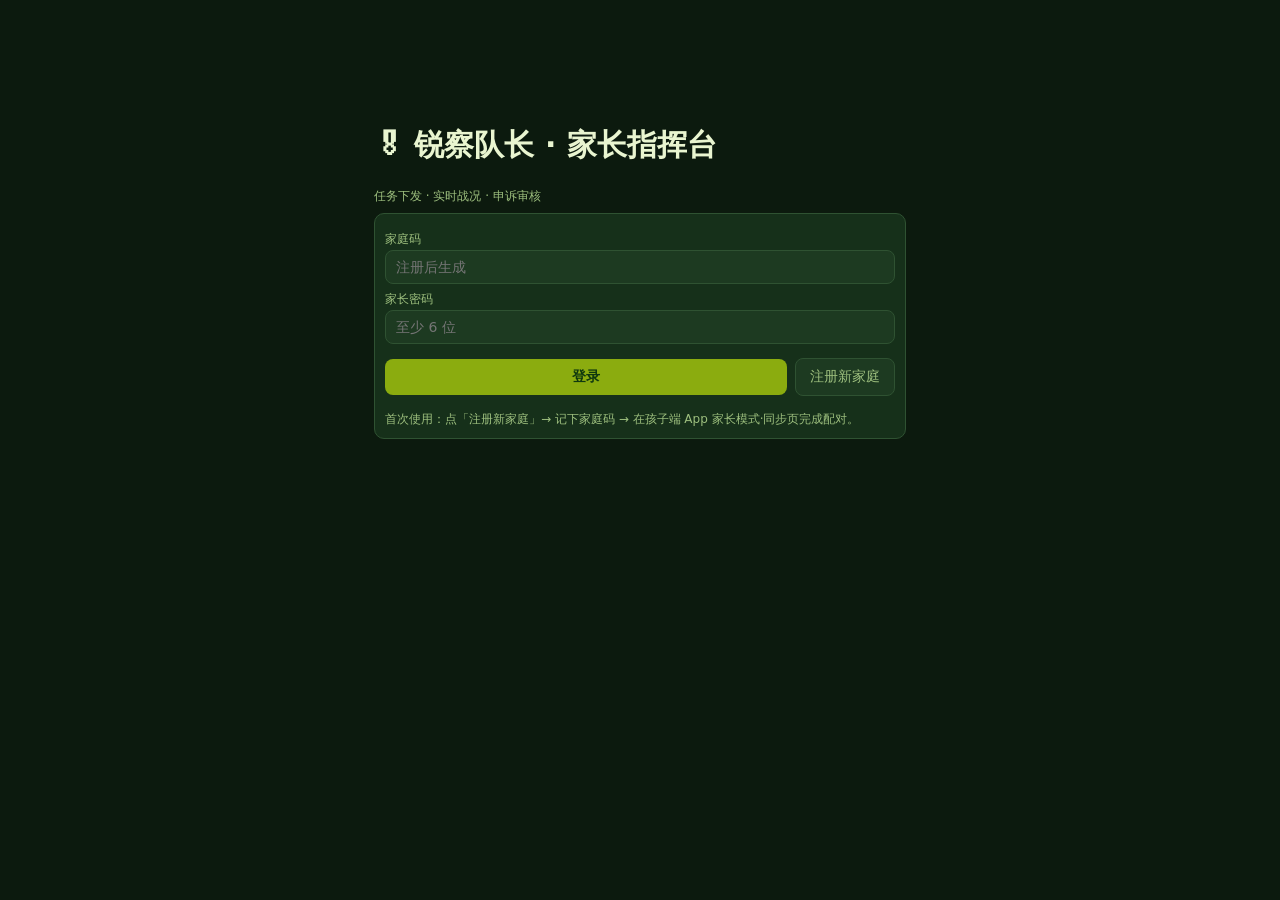
==== static/parent.html @ 6f824816 "fix: api() JSON 解析失败导致 Unexpected token 错误 1. 重写 api()：JSON 解析用 try/catch，500 纯文本响应不再崩    - 捕获 r.jso" ====
<!DOCTYPE html>
<html lang="zh-CN">
<head>
<meta charset="UTF-8">
<meta name="viewport" content="width=device-width, initial-scale=1, viewport-fit=cover">
<title>锐察队长 · 家长指挥台</title>
<style>
  /* GBA 像素风 */
  :root{
    --bg:#0c1a0e; --panel:#16301a; --panel2:#1d3a21; --line:#2f5232;
    --ink:#e9f5d0; --sub:#9dbf7e; --light:#8bac0f; --gold:#f2c14e; --red:#e05b4b;
    --blue:#4fc3f7;
  }
  *{box-sizing:border-box; -webkit-tap-highlight-color:transparent}
  body{margin:0; background:var(--bg); color:var(--ink);
       font-family:system-ui,-apple-system,"PingFang SC","Microsoft YaHei",sans-serif;
       font-size:15px; line-height:1.5}
  .wrap{max-width:560px; margin:0 auto; padding:62px 14px 90px}

  /* 顶栏（登录后显示） */
  .topbar{position:fixed; top:0; left:0; right:0; background:var(--panel);
          border-bottom:1px solid var(--line); padding:8px 14px;
          display:none; align-items:center; gap:8px; z-index:10;
          max-width:560px; margin:0 auto}
  .topbar h1{font-size:16px; margin:0; flex:1}
  .fam-chip{font-size:11px; color:var(--sub); background:var(--panel2);
            padding:2px 7px; border-radius:6px; border:1px solid var(--line)}
  .dev-chip{font-size:11px; color:var(--sub); display:flex; align-items:center; gap:4px}
  .dot{display:inline-block; width:7px; height:7px; border-radius:50%; background:#666}
  .dot.on{background:var(--light); box-shadow:0 0 5px var(--light)}

  /* 概览统计 */
  .stats{display:grid; grid-template-columns:repeat(3, 1fr); gap:6px; margin-bottom:10px}
  .stat{background:var(--panel); border:1px solid var(--line); border-radius:8px;
        padding:8px; text-align:center}
  .stat .v{font-size:20px; font-weight:700; line-height:1.1}
  .stat .l{font-size:10px; color:var(--sub); margin-top:2px; letter-spacing:1px}
  .stat.warn .v{color:var(--gold)}
  .stat.bad .v{color:var(--red)}
  .stat.ok .v{color:var(--light)}

  /* 卡片 */
  .card{background:var(--panel); border:1px solid var(--line); border-radius:10px;
        padding:10px; margin-top:8px}
  .card-title{display:flex; align-items:center; gap:6px; font-weight:700;
              font-size:15px; margin-bottom:8px}
  .card-title .sp{flex:1}
  .card-title .act{font-size:13px; color:var(--light); cursor:pointer}

  /* 任务卡 */
  .task{background:var(--panel2); border:1px solid var(--line); border-radius:8px;
        padding:10px; margin-top:6px; position:relative; display:flex; gap:10px}
  .task-time{flex-shrink:0; background:var(--panel); border:1px solid var(--line);
             border-radius:6px; padding:4px 6px; font-size:12px; text-align:center;
             min-width:46px; height:fit-content}
  .task-time .h{font-size:18px; font-weight:700; line-height:1}
  .task-time .m{font-size:10px; color:var(--sub); margin-top:1px}
  .task-body{flex:1; min-width:0}
  .task-title{font-weight:700; font-size:15px; display:flex; gap:5px; align-items:center; flex-wrap:wrap}
  .task-meta{font-size:12px; color:var(--sub); margin-top:3px}

  /* 芯片 */
  .chip{display:inline-block; font-size:10px; border:1px solid var(--line);
        border-radius:4px; padding:1px 5px; margin-right:2px; color:var(--sub)}
  .chip.hi{color:var(--red); border-color:var(--red)}
  .chip.mid{color:var(--gold); border-color:var(--gold)}
  .chip.evid{color:var(--blue); border-color:var(--blue)}
  .chip.mand{color:var(--red); border-color:var(--red); font-weight:700}

  /* 按钮 */
  button{background:var(--light); color:#0f380f; border:0; border-radius:8px;
         padding:9px 14px; font-size:14px; font-weight:700; cursor:pointer;
         font-family:inherit}
  button.ghost{background:var(--panel2); color:var(--sub); border:1px solid var(--line); font-weight:400}
  button.danger{background:transparent; color:var(--red); border:1px solid var(--red); font-weight:400}
  button.primary{background:var(--light); color:#0f380f; font-weight:700; box-shadow:0 0 0 2px var(--line)}
  button.lg{padding:12px 20px; font-size:15px}
  button:disabled{opacity:.5; cursor:not-allowed}
  button.full{width:100%}

  input,select,textarea{background:var(--panel2); border:1px solid var(--line); color:var(--ink);
        border-radius:8px; padding:8px 10px; font-size:14px; width:100%; outline:none;
        font-family:inherit}
  input:focus,select:focus,textarea:focus{border-color:var(--light)}
  label{font-size:12px; color:var(--sub); display:block; margin:6px 0 2px}

  /* FAB 浮动按钮 */
  .fab{position:fixed; right:20px; bottom:78px;
       width:54px; height:54px; border-radius:50%;
       background:var(--light); color:#0f380f; font-size:26px; font-weight:700;
       border:0; box-shadow:0 4px 12px rgba(0,0,0,.5); z-index:5; cursor:pointer;
       display:none; line-height:54px; text-align:center}

  /* 标签页 */
  .tab{display:none}
  .tab.active{display:block}

  /* 底部导航 */
  .navbar{position:fixed; bottom:0; left:0; right:0; background:var(--panel);
          border-top:1px solid var(--line); display:none; max-width:560px; margin:0 auto;
          z-index:10}
  .navbar button{flex:1; background:none; color:var(--sub); border-radius:0; padding:9px 0;
                 font-size:11px; position:relative; font-weight:400}
  .navbar button.on{color:var(--ink); font-weight:700}
  .navbar button.on::before{content:""; position:absolute; top:0; left:30%; right:30%;
                            height:2px; background:var(--light)}
  .badge{position:absolute; top:2px; right:calc(50% - 20px);
         background:var(--red); color:#fff; border-radius:8px; font-size:9px;
         padding:1px 5px; min-width:14px; text-align:center; font-weight:700}

  /* 弹窗（底部弹出） */
  .modal-bg{position:fixed; inset:0; background:rgba(0,0,0,.7);
            z-index:100; display:none; align-items:flex-end; justify-content:center}
  .modal-bg.active{display:flex}
  .modal{background:var(--bg); border:1px solid var(--line); border-radius:14px 14px 0 0;
          width:100%; max-width:560px; max-height:90vh; overflow-y:auto;
          padding:14px 14px 24px; animation:slideUp .25s ease-out;
          color:var(--ink)}
  @keyframes slideUp{from{transform:translateY(100%)} to{transform:translateY(0)}}
  .modal-handle{width:36px; height:4px; background:var(--line); border-radius:2px;
                margin:0 auto 10px}
  .modal-title{font-size:16px; font-weight:700; margin-bottom:10px}
  .modal-actions{display:flex; gap:8px; margin-top:14px}
  .modal-actions button{flex:1; padding:11px; font-size:14px}

  /* 二次确认 */
  .confirm-bg{position:fixed; inset:0; background:rgba(0,0,0,.85); z-index:200;
              display:none; align-items:center; justify-content:center; padding:20px}
  .confirm-bg.active{display:flex}
  .confirm-box{background:var(--panel); border:1px solid var(--line); border-radius:12px;
               padding:18px; max-width:340px; width:100%}
  .confirm-box h3{margin:0 0 8px; font-size:16px}
  .confirm-box p{margin:6px 0 14px; color:var(--sub); font-size:13px; line-height:1.5}
  .confirm-box .row{display:flex; gap:8px}
  .confirm-box .row button{flex:1}

  /* Days 选择 */
  .days label{display:inline-flex; align-items:center; margin:2px 4px 2px 0; font-size:12px; color:var(--ink)}
  .days input{width:auto; margin-right:3px}

  /* 模板卡 */
  .tmpl{background:var(--panel2); border:1px solid var(--line); border-radius:8px;
        padding:10px; margin-top:6px}
  .tmpl .tname{font-weight:700; color:var(--gold); font-size:14px}
  .tmpl .tmeta{font-size:12px; color:var(--sub); margin-top:3px}
  .tmpl .row{display:flex; gap:6px; margin-top:8px}
  .tmpl .row button{padding:7px 12px; font-size:12px; flex:1; min-width:80px}

  /* 申诉卡 */
  .appeal{border:1px solid var(--line); border-radius:8px; padding:10px; margin-top:6px}
  .appeal.pending{border-color:var(--gold)}
  .appeal-row{display:flex; gap:6px; margin-top:8px}
  .appeal-row button{flex:1; padding:8px; font-size:13px}

  /* Toast */
  #toast{position:fixed; left:50%; bottom:76px; transform:translateX(-50%);
         background:var(--panel2); border:1px solid var(--line); color:var(--ink);
         padding:10px 16px; border-radius:8px; display:none; z-index:9; max-width:90vw;
         font-size:13px}

  /* 战况事件 */
  .ev{border-left:3px solid var(--line); padding:6px 10px; margin-top:5px;
      font-size:13px; background:var(--panel2); border-radius:0 6px 6px 0}
  .ev.done{border-color:var(--light)}
  .ev.overdue{border-color:var(--red)}
  .ev.mission{border-color:var(--gold)}
  .ev.evid{border-color:var(--blue)}
  .ev .ts{color:var(--sub); font-size:11px; margin-right:4px}

  /* 工具类 */
  .flex{display:flex; gap:8px; align-items:center}
  .flex-1{flex:1}
  .dim{color:var(--sub); font-size:12px}
  .empty{text-align:center; padding:30px 14px; color:var(--sub)}
  .empty .icon{font-size:36px; margin-bottom:6px}

  .filter-bar{display:flex; gap:4px; margin-bottom:8px}
  .filter-bar button{padding:6px 8px; font-size:12px; flex:1; font-weight:400;
                     background:var(--panel2); color:var(--sub); border:1px solid var(--line);
                     border-radius:6px}
  .filter-bar button.on{background:var(--light); color:#0f380f; font-weight:700; border-color:var(--light)}

  /* 视图切换器：今日 / 全部 */
  .view-toggle{display:flex; gap:0; margin-bottom:10px; background:var(--panel2);
               border:1px solid var(--line); border-radius:8px; padding:2px}
  .view-toggle button{flex:1; padding:7px 10px; font-size:12px; font-weight:400;
                      background:transparent; color:var(--sub); border:0; border-radius:6px}
  .view-toggle button.on{background:var(--light); color:#0f380f; font-weight:700}

  /* 任务卡：非今日态 */
  .task{transition:border-color .25s, transform .25s, opacity .25s}
  .task.task-inactive{opacity:.55; border-style:dashed}
  .task.task-new{animation:taskEnter 2s ease-out}
  .task.task-done{border-color:var(--light); background:rgba(139,172,15,.05)}
  .task.task-overdue{border-color:var(--red); background:rgba(224,91,75,.05)}
  .task.task-pending{border-color:var(--gold)}
  @keyframes taskEnter{
    0%   {transform:translateY(-8px); box-shadow:0 0 0 2px var(--gold)}
    30%  {transform:translateY(0);    box-shadow:0 0 0 3px var(--gold)}
    100% {transform:translateY(0);    box-shadow:0 0 0 0 transparent}
  }
  .task-del{position:absolute; top:6px; right:6px; width:22px; height:22px;
            border-radius:50%; background:var(--panel); color:var(--sub);
            border:1px solid var(--line); font-size:13px; line-height:1;
            display:flex; align-items:center; justify-content:center; cursor:pointer}
  .task-del:hover{color:var(--red); border-color:var(--red)}
  .task-edit{position:absolute; top:6px; right:32px; width:22px; height:22px;
             border-radius:50%; background:var(--panel); color:var(--sub);
             border:1px solid var(--line); font-size:11px; line-height:1;
             display:flex; align-items:center; justify-content:center; cursor:pointer; padding:0}
  .task-edit:hover{color:var(--gold); border-color:var(--gold); background:rgba(242,193,78,.1)}

  /* 任务状态徽章（大圆图标） */
  .task-status-badge{position:absolute; top:6px; right:96px;
                    width:26px; height:26px; border-radius:50%;
                    display:flex; align-items:center; justify-content:center;
                    font-size:14px; line-height:1; cursor:default}
  .task-status-badge.state-pending{background:rgba(242,193,78,.18); color:var(--gold); border:1px solid var(--gold)}
  .task-status-badge.state-done{background:rgba(139,172,15,.22); color:var(--light); border:1px solid var(--light)}
  .task-status-badge.state-overdue{background:rgba(224,91,75,.2); color:var(--red); border:1px solid var(--red)}
  .task-status-badge.state-evidence{position:absolute; top:6px; right:66px;
                    width:26px; height:26px; border-radius:50%;
                    display:flex; align-items:center; justify-content:center;
                    font-size:14px; line-height:1;
                    background:rgba(79,195,247,.2); color:var(--blue); border:1px solid var(--blue)}

  /* 任务缩略图（点开看大图） */
  .task-thumbs{display:flex; gap:4px; margin-top:6px; flex-wrap:wrap}
  .task-thumb{width:48px; height:48px; border-radius:4px; border:1px solid var(--line);
              cursor:pointer; object-fit:cover; background:var(--panel2)}
  .task-thumb:hover{border-color:var(--light); transform:scale(1.05)}

  /* 战绩图表 */
  .stat-hero{display:grid; grid-template-columns:repeat(2, 1fr); gap:8px; margin-bottom:10px}
  .stat-hero .big{background:var(--panel); border:1px solid var(--line); border-radius:10px;
                  padding:14px; text-align:center}
  .stat-hero .big .v{font-size:28px; font-weight:800; line-height:1; color:var(--light)}
  .stat-hero .big .l{font-size:11px; color:var(--sub); margin-top:4px; letter-spacing:1px}
  .stat-hero .big.warn .v{color:var(--gold)}
  .stat-hero .big.bad .v{color:var(--red)}
  .stat-hero .big.blue .v{color:var(--blue)}

  .chart-box{background:var(--panel); border:1px solid var(--line); border-radius:10px;
             padding:12px; margin-top:8px}
  .chart-svg{width:100%; height:140px; display:block}
  .chart-legend{display:flex; gap:14px; font-size:11px; color:var(--sub); margin-top:6px; justify-content:center}
  .chart-legend .dot{display:inline-block; width:8px; height:8px; border-radius:50%; margin-right:4px; vertical-align:middle}
  .chart-legend .dot.d{background:var(--light)}
  .chart-legend .dot.o{background:var(--red)}

  /* 大图查看器 */
  .lightbox{position:fixed; inset:0; background:rgba(0,0,0,.92); z-index:500;
            display:none; align-items:center; justify-content:center; flex-direction:column;
            padding:20px}
  .lightbox.active{display:flex}
  .lightbox img{max-width:100%; max-height:75vh; border-radius:6px; box-shadow:0 0 30px rgba(0,0,0,.5)}
  .lightbox .lb-meta{color:var(--sub); font-size:12px; margin-top:10px; text-align:center}
  .lightbox .lb-close{position:absolute; top:18px; right:18px; width:36px; height:36px;
                      border-radius:50%; background:rgba(255,255,255,.15); color:#fff;
                      border:0; font-size:18px; cursor:pointer}

  /* 数据管理卡片 */
  .admin-stat{background:var(--panel2); border:1px solid var(--line); border-radius:8px;
              padding:10px; text-align:center}
  .admin-stat .v{font-size:20px; font-weight:800; color:var(--light); line-height:1.1}
  .admin-stat .l{font-size:11px; color:var(--sub); margin-top:3px}
  .admin-stat.warn .v{color:var(--gold)}
  .admin-stat.bad .v{color:var(--red)}
  .admin-stat.blue .v{color:var(--blue)}

  /* 模态框错误条 */
  .form-error{display:flex; align-items:center; gap:8px; padding:9px 11px;
              background:rgba(224,91,75,.13); border:1px solid var(--red);
              border-radius:8px; color:var(--red); font-size:13px; margin:0 0 12px}
  .form-error .err-icon{font-size:16px; flex-shrink:0}
  .form-error .retry{margin-left:auto; padding:3px 10px; font-size:12px; font-weight:400}

  /* 按钮 loading 态 */
  button.btn-loading{position:relative; color:transparent !important; pointer-events:none}
  button.btn-loading::after{content:""; position:absolute; left:50%; top:50%;
                            width:14px; height:14px; margin-left:-7px; margin-top:-7px;
                            border:2px solid rgba(0,0,0,.25); border-top-color:#0f380f;
                            border-radius:50%; animation:spin .7s linear infinite}
  @keyframes spin{to{transform:rotate(360deg)}}

  /* Toast 类型 */
  #toast{transition:background .2s, color .2s, border-color .2s}
  #toast.success{background:var(--light); color:#0f380f; border-color:var(--light); font-weight:700}
  #toast.error{background:var(--red); color:#fff; border-color:var(--red); font-weight:700}
  /* 确认弹窗描述支持 \n 换行 */
  #confirmDesc{white-space:pre-wrap; line-height:1.6; margin:8px 0 0}

  ::-webkit-scrollbar{width:4px; height:4px}
  ::-webkit-scrollbar-thumb{background:var(--line); border-radius:2px}
</style>
</head>
<body>

<!-- ════ 顶栏 ════ -->
<div class="topbar" id="topbar">
  <h1>🎖 锐察队长</h1>
  <span class="fam-chip" id="famLabel"></span>
  <span class="dev-chip" id="devStatus"><span class="dot"></span>无设备</span>
  <button class="ghost" style="padding:3px 8px;font-size:11px" onclick="logout()">退出</button>
</div>

<!-- ════ Toast ════ -->
<div id="toast"></div>

<!-- ════ FAB ════ -->
<button class="fab" id="fab" onclick="openTaskModal()" title="新增军令">＋</button>

<div class="wrap">

<!-- ════ 未登录 ════ -->
<div id="authView">
  <h1 style="margin-top:60px">🎖 锐察队长 · 家长指挥台</h1>
  <div class="dim">任务下发 · 实时战况 · 申诉审核</div>
  <div class="card">
    <label>家庭码</label>
    <input id="familyCode" placeholder="注册后生成">
    <label>家长密码</label>
    <input id="password" type="password" placeholder="至少 6 位">
    <div class="flex" style="margin-top:14px">
      <button onclick="login()" class="flex-1">登录</button>
      <button class="ghost" onclick="register()">注册新家庭</button>
    </div>
    <div class="dim" style="margin-top:14px">
      首次使用：点「注册新家庭」→ 记下家庭码 → 在孩子端 App 家长模式·同步页完成配对。
    </div>
  </div>
</div>

<!-- ════ 已登录 ════ -->
<div id="mainView" style="display:none">
  <div class="stats" id="stats">
    <div class="stat ok"><div class="v" id="statActive">-</div><div class="l">今日军令</div></div>
    <div class="stat warn"><div class="v" id="statPending">-</div><div class="l">待处理申诉</div></div>
    <div class="stat"><div class="v" id="statDone">-</div><div class="l">设备状态</div></div>
  </div>

  <!-- Tab 1: 今日 -->
  <div id="taskTab" class="tab active">
    <div class="card">
      <div class="card-title">📋 军令<span class="sp"></span><span class="dim" id="todayDate"></span></div>
      <div class="view-toggle" id="viewToggle">
        <button class="on" data-view="today" onclick="switchTaskView('today')">今日 (0)</button>
        <button data-view="all" onclick="switchTaskView('all')">全部 (0)</button>
      </div>
      <div id="todayList"></div>
    </div>
  </div>

  <!-- Tab 2: 模板 -->
  <div id="tmplTab" class="tab">
    <div class="card">
      <div class="card-title">📚 任务模板<span class="sp"></span><span class="act" onclick="openTmplModal()">＋ 新建模板</span></div>
      <div class="dim" style="margin-bottom:8px">保存常用任务，一键下发到设备</div>
      <div id="tmplList"></div>
    </div>
  </div>

  <!-- Tab 3: 申诉 -->
  <div id="appealTab" class="tab">
    <div class="card">
      <div class="card-title">⚖️ 申诉审核<span class="sp"></span></div>
      <div class="filter-bar">
        <button class="on" id="appealFilterPending" onclick="loadAppeals('PENDING')">待处理</button>
        <button id="appealFilterAll" onclick="loadAppeals('')">全部</button>
      </div>
      <div id="appealList"></div>
    </div>
  </div>

  <!-- Tab 4: 战况 -->
  <div id="feedTab" class="tab">
    <div class="card">
      <div class="card-title">📡 实时战况<span class="sp"></span>
        <span class="dim" id="feedCount" style="font-size:12px"></span>
      </div>
      <div class="filter-bar">
        <button class="on" id="feedFilterAll" onclick="setFeedFilter('all')">全部</button>
        <button id="feedFilterCompletion" onclick="setFeedFilter('completion')">打卡</button>
        <button id="feedFilterMission" onclick="setFeedFilter('mission')">对局</button>
        <button id="feedFilterAppeal" onclick="setFeedFilter('appeal')">申诉</button>
      </div>
      <div id="feed"></div>
    </div>
  </div>

  <!-- Tab 5: 战绩 -->
  <div id="statsTab" class="tab">
    <div class="card">
      <div class="card-title">🏆 战绩<span class="sp"></span><span class="dim" id="statsPeriodLabel">近7天</span></div>

      <div class="stat-hero">
        <div class="big">
          <div class="v" id="statTabDone">-</div>
          <div class="l">完成任务</div>
        </div>
        <div class="big bad">
          <div class="v" id="statTabOverdue">-</div>
          <div class="l">逾期次数</div>
        </div>
        <div class="big warn">
          <div class="v" id="statTabMerit">-</div>
          <div class="l">累计功绩</div>
        </div>
        <div class="big blue">
          <div class="v" id="statTabPoints">-</div>
          <div class="l">累计纲纪</div>
        </div>
      </div>

      <div style="text-align:center; margin-bottom:8px">
        <span class="dim" style="font-size:13px">近7天完成率</span>
        <div style="font-size:28px; font-weight:800; color:var(--light); line-height:1.1" id="statTabRate">--%</div>
      </div>

      <div class="chart-box">
        <svg class="chart-svg" id="statsChart" viewBox="0 0 280 120" preserveAspectRatio="none"></svg>
        <div class="chart-legend">
          <span><span class="dot d"></span>已完成</span>
          <span><span class="dot o"></span>已逾期</span>
        </div>
      </div>

      <div class="card-title" style="margin-top:14px; font-size:14px">📷 今日凭证<span class="sp"></span>
        <span class="dim" id="evidCount"></span>
      </div>
      <div id="evidList" style="display:flex; gap:6px; flex-wrap:wrap; margin-top:6px"></div>
    </div>
  </div>

  <!-- Tab 6: 设置（数据管理） -->
  <div id="adminTab" class="tab">
    <div class="card">
      <div class="card-title">⚙️ 数据管理<span class="sp"></span></div>
      <div class="dim" style="margin-bottom:10px">当前数据概况（已联网持久化到 Railway 持久卷）</div>
      <div id="adminSummary" style="display:grid; grid-template-columns:repeat(2,1fr); gap:6px; margin-bottom:14px"></div>

      <div class="card-title" style="font-size:14px">🧹 按类型清空</div>
      <div class="dim" style="margin-bottom:8px; font-size:11px">清理后无法恢复，谨慎操作</div>

      <button class="ghost" style="display:flex; justify-content:space-between; width:100%; margin-top:6px"
              onclick="openClearModal('events','清空所有历史事件？','将清空所有任务完成/逾期记录和功绩结算。\\n战绩页将变空。\\n任务模板与任务本身不受影响。')">
        <span>📜 清空历史事件</span><span class="dim" id="evtCountChip">-</span>
      </button>
      <button class="ghost" style="display:flex; justify-content:space-between; width:100%; margin-top:6px"
              onclick="openClearModal('photos','清空所有现场照？','将删除所有打卡凭证（task_completion 附带的照片）。\\n申诉照片不受影响。\\n战绩页今日凭证变空。')">
        <span>📷 清空现场照</span><span class="dim" id="photoCountChip">-</span>
      </button>
      <button class="ghost" style="display:flex; justify-content:space-between; width:100%; margin-top:6px"
              onclick="openClearModal('appeals','清空所有申诉记录？','删除所有申诉历史。\\n待审核的申诉会一起被清掉。')">
        <span>⚖️ 清空申诉记录</span><span class="dim" id="appealCountChip">-</span>
      </button>
      <button class="ghost" style="display:flex; justify-content:space-between; width:100%; margin-top:6px"
              onclick="openClearModal('templates','清空所有任务模板？','删除所有保存的模板。\\n已下发的任务不受影响。')">
        <span>📚 清空任务模板</span><span class="dim" id="tmplCountChip">-</span>
      </button>
      <button class="ghost" style="display:flex; justify-content:space-between; width:100%; margin-top:6px; color:var(--red); border-color:var(--red)"
              onclick="openClearModal('tasks','删除所有军令（任务）？','所有正在下发的任务会被删除。\\n孩子端会立即停用所有任务。\\n这是不可逆操作！')">
        <span>🗑️ 删除所有军令</span><span class="dim" id="taskCountChip">-</span>
      </button>

      <div class="card-title" style="font-size:14px; margin-top:16px">💥 重置账号</div>
      <div class="dim" style="margin-bottom:8px; font-size:11px">保留家庭账号本身，删除所有数据并解绑所有设备</div>
      <button style="display:flex; justify-content:space-between; width:100%; margin-top:6px; background:rgba(224,91,75,.15); color:var(--red); border:1px solid var(--red); padding:11px; border-radius:8px; cursor:pointer"
              onclick="openResetModal()">
        <span>⚠️ 重置整个账号</span><span class="dim">彻底清空</span>
      </button>
    </div>
  </div>
</div>
</div>

<!-- ════ 大图查看器 ════ -->
<div class="lightbox" id="lightbox" onclick="closeLightbox()">
  <button class="lb-close" onclick="closeLightbox()">✕</button>
  <img id="lbImg" src="" alt="">
  <div class="lb-meta" id="lbMeta"></div>
</div>

<!-- ════ 清空确认弹窗 ════ -->
<div class="modal-bg" id="clearModal" style="display:none" onclick="closeClearModal()">
  <div class="modal" onclick="event.stopPropagation()">
    <div class="modal-handle"></div>
    <div class="modal-title" id="clearTitle" style="color:var(--red)">⚠️ 确认清空</div>
    <div style="font-size:13px; line-height:1.5; color:var(--ink); white-space:pre-wrap; margin:10px 0; padding:10px; background:var(--panel2); border-radius:6px" id="clearBody"></div>
    <label style="margin-top:8px">请输入当前家庭码确认（<span id="clearFamCode" style="font-weight:700; color:var(--gold)"></span>）</label>
    <input id="clearConfirmCode" placeholder="家庭码" autocomplete="off">
    <div id="clearError" class="form-error" style="display:none; margin-top:8px"></div>
    <div class="modal-actions">
      <button class="ghost" onclick="closeClearModal()">取消</button>
      <button style="background:var(--red); color:#fff; border:1px solid var(--red); flex:1" id="clearSubmitBtn" onclick="submitClear()">确认清空</button>
    </div>
  </div>
</div>

<!-- ════ 重置账号弹窗 ════ -->
<div class="modal-bg" id="resetModal" style="display:none" onclick="closeResetModal()">
  <div class="modal" onclick="event.stopPropagation()">
    <div class="modal-handle"></div>
    <div class="modal-title" style="color:var(--red)">💥 确认重置账号</div>
    <div style="font-size:13px; line-height:1.5; padding:10px; background:rgba(224,91,75,.1); border:1px solid var(--red); border-radius:6px; margin:10px 0">
      将清空所有任务、事件、照片、申诉、模板，<b>并解绑所有设备</b>。<br><br>
      家庭账号本身保留，密码不变。<br><br>
      完成后孩子端需要重新配对。
    </div>
    <label>家庭码（<span id="resetFamCode" style="font-weight:700; color:var(--gold)"></span>）</label>
    <input id="resetConfirmCode" placeholder="家庭码" autocomplete="off">
    <label style="margin-top:8px">输入大写 <b>RESET</b> 确认</label>
    <input id="resetConfirmWord" placeholder="RESET" autocomplete="off" style="text-transform:uppercase">
    <div id="resetError" class="form-error" style="display:none; margin-top:8px"></div>
    <div class="modal-actions">
      <button class="ghost" onclick="closeResetModal()">取消</button>
      <button style="background:var(--red); color:#fff; border:1px solid var(--red); flex:1" onclick="submitReset()">⚠️ 确认重置</button>
    </div>
  </div>
</div>

<!-- ════ 底部导航 ════ -->
<div class="navbar" id="navbar">
  <button id="navTask" class="on" onclick="switchTab('task')">📋 今日</button>
  <button id="navTmpl" onclick="switchTab('tmpl')">📚 模板</button>
  <button id="navAppeal" onclick="switchTab('appeal')">⚖️ 申诉<span class="badge" id="appealBadge" style="display:none">0</span></button>
  <button id="navFeed" onclick="switchTab('feed')">📡 战况</button>
  <button id="navStats" onclick="switchTab('stats')">🏆 战绩</button>
  <button id="navAdmin" onclick="switchTab('admin')">⚙️ 设置</button>
</div>

<!-- ════ 新增军令弹窗 ════ -->
<div class="modal-bg" id="taskModal">
  <div class="modal" onclick="event.stopPropagation()">
    <div class="modal-handle"></div>
    <div class="modal-title" id="taskModalTitle">➕ 新增军令</div>
    <div id="taskFormError" class="form-error" style="display:none"></div>
    <label>任务标题</label>
    <input id="tTitle" placeholder="例：数学作业">
    <div class="flex" style="gap:8px">
      <div class="flex-1">
        <label>到点时间</label>
        <input id="tTime" type="time" value="19:00">
      </div>
      <div class="flex-1">
        <label>优先级</label>
        <select id="tPrio">
          <option value="HIGH">🔴 高（强制）</option>
          <option value="MED" selected>🟡 中</option>
          <option value="LOW">🟢 低（打卡）</option>
        </select>
      </div>
    </div>
    <label>生效日</label>
    <div class="days" id="tDays"></div>
    <div class="flex" style="gap:6px">
      <div class="flex-1">
        <label>完成功绩 +</label>
        <input id="tMeritR" type="number" value="10">
      </div>
      <div class="flex-1">
        <label>逾期功绩 −</label>
        <input id="tMeritP" type="number" value="20">
      </div>
      <div class="flex-1">
        <label>完成纲纪 +</label>
        <input id="tPointsR" type="number" value="5">
      </div>
    </div>
    <label style="display:flex;align-items:center;gap:6px;font-size:13px;cursor:pointer;margin-top:10px">
      <input id="tEvidence" type="checkbox" style="width:auto">
      📷 需拍照打卡（孩子完成时必须拍照取证）
    </label>
    <div class="modal-actions">
      <button class="ghost" onclick="closeTaskModal()">取消</button>
      <button class="ghost" onclick="saveAsTemplateFromModal()">💾 存模板</button>
      <button class="primary" id="taskSubmitBtn" onclick="dispatchFromModal()">🚀 下发</button>
    </div>
  </div>
</div>

<!-- ════ 模板编辑弹窗 ════ -->
<div class="modal-bg" id="tmplModal">
  <div class="modal" onclick="event.stopPropagation()">
    <div class="modal-handle"></div>
    <div class="modal-title" id="tmplModalTitle">📚 新建模板</div>
    <label>模板名称</label>
    <input id="tmplName" placeholder="例：数学日常、练琴模板">
    <label>任务标题</label>
    <input id="tmplTitle" placeholder="例：数学作业">
    <div class="flex" style="gap:8px">
      <div class="flex-1">
        <label>到点时间</label>
        <input id="tmplTime" type="time" value="19:00">
      </div>
      <div class="flex-1">
        <label>优先级</label>
        <select id="tmplPrio">
          <option value="HIGH">🔴 高（强制）</option>
          <option value="MED" selected>🟡 中</option>
          <option value="LOW">🟢 低（打卡）</option>
        </select>
      </div>
    </div>
    <label>生效日</label>
    <div class="days" id="tmplDays"></div>
    <div class="flex" style="gap:6px">
      <div class="flex-1">
        <label>完成功绩 +</label>
        <input id="tmplMeritR" type="number" value="10">
      </div>
      <div class="flex-1">
        <label>逾期功绩 −</label>
        <input id="tmplMeritP" type="number" value="20">
      </div>
    </div>
    <label style="display:flex;align-items:center;gap:6px;font-size:13px;cursor:pointer;margin-top:10px">
      <input id="tmplEvidence" type="checkbox" style="width:auto">
      📷 需拍照打卡
    </label>
    <div class="modal-actions">
      <button class="ghost" onclick="closeTmplModal()">取消</button>
      <button class="primary" id="tmplSubmitBtn" onclick="saveTemplate()">保存模板</button>
    </div>
  </div>
</div>

<!-- ════ 二次确认 ════ -->
<div class="confirm-bg" id="confirmModal">
  <div class="confirm-box">
    <h3 id="confirmTitle">确认？</h3>
    <p id="confirmDesc"></p>
    <div class="row">
      <button class="ghost" onclick="closeConfirm()">取消</button>
      <button class="primary" id="confirmOk">确认</button>
    </div>
  </div>
</div>

<script>
// ============================================================
// 状态
// ============================================================
const API = "";
let parentToken = localStorage.getItem("rc_parent_token") || "";
let famCode = localStorage.getItem("rc_fam") || "";
let activeTasks = [];
let templates = [];
let pendingAppealCount = 0;
let feedFilter = 'all';
let allEvents = [];        // 战况缓冲
let ws = null, hbTimer = null;
let confirmCallback = null;
let currentTaskView = 'today';   // 'today' | 'all'
let isDispatching = false;       // 下发进行中防重入
let lastSyncRev = 0;             // 跟踪服务器 revision
let lastFailedTask = null;       // 失败重试用
let taskStates = {};             // {task_id: {state, device, evidence, created_at}}
let taskEvidence = {};           // {task_id: [{id, title, size, at}]}

const $ = id => document.getElementById(id);
const toast = (m, type='info') => {
  const t = $("toast");
  t.textContent = m;
  t.className = "toast" + (type !== 'info' ? ' ' + type : '');
  t.style.display = "block";
  clearTimeout(t._h);
  t._h = setTimeout(() => t.style.display = "none", type === 'error' ? 5000 : 2400);
};
const esc = s => String(s ?? "").replace(/[&<>"]/g, c => ({"&":"&amp;","<":"&lt;",">":"&gt;",'"':"&quot;"}[c]));
function formatTime(ms){
  if(!ms) return "";
  const d = new Date(ms);
  const pad = n => String(n).padStart(2,"0");
  return `${pad(d.getMonth()+1)}-${pad(d.getDate())} ${pad(d.getHours())}:${pad(d.getMinutes())}`;
}

const DAYS = ["一","二","三","四","五","六","日"];
const newTaskId = () => (crypto.randomUUID ? crypto.randomUUID() :
  Date.now().toString(36) + Math.random().toString(36).slice(2, 10));
const prioName = p => ({HIGH:"高",MED:"中",LOW:"低"}[p] || p);
const prioClass = p => ({HIGH:"hi",MED:"mid",LOW:""}[p] || "");
function maskName(m){
  if(!m || m===127 || m===0) return "每天";
  return DAYS.filter((_,i)=>(m>>i)&1).map(d=>"周"+d).join(" ");
}

// 【M2.7】工具：错误显示 + loading 切换 + 视图切换
function formError(msg, retryable=false){
  const el = $("taskFormError");
  el.innerHTML = `<span class="err-icon">⚠️</span><span>${esc(msg)}</span>` +
    (retryable ? ` <button class="ghost retry" onclick="retryDispatch()">↻ 重试</button>` : '');
  el.style.display = "flex";
}
function clearError(){ $("taskFormError").style.display = "none"; }
function detectError(e){
  const m = (e && e.message) || String(e);
  if(m.includes("Failed to fetch") || m.includes("Network"))
    return {msg:"网络中断，请检查后重试", retry:true};
  if(m.includes("登录已过期") || m.includes("4401"))
    return {msg:"登录已过期，请重新登录", retry:false};
  if(/^HTTP 4/.test(m) || /^\d{3}/.test(m))
    return {msg:"数据错误：" + m, retry:false};
  if(/^HTTP 5/.test(m) || m.includes("服务器"))
    return {msg:"服务器异常，请稍后重试", retry:true};
  return {msg: m, retry:false};
}
function setModalLoading(on){
  const btns = document.querySelectorAll("#taskModal .modal-actions button");
  btns.forEach(b => {
    b.disabled = on;
    if(b.dataset.origText === undefined) b.dataset.origText = b.textContent;
    b.textContent = on ? "⏳ 处理中…" : b.dataset.origText;
    b.classList.toggle("btn-loading", on);
  });
}
function setConfirmLoading(on){
  const ok = $("confirmOk");
  if(!ok) return;
  if(ok.dataset.origText === undefined) ok.dataset.origText = ok.textContent;
  ok.disabled = on;
  ok.textContent = on ? "⏳ 推送中…" : ok.dataset.origText;
  ok.classList.toggle("btn-loading", on);
  // 取消按钮也禁用
  const cancel = $("confirmModal").querySelector(".ghost");
  if(cancel) cancel.disabled = on;
}

function weekdayNow(){
  return (new Date().getDay() + 6) % 7;  // 周一=0 ... 周日=6
}
function isActiveToday(t){
  const wd = weekdayNow();
  return ((t.days_mask || 0) >> wd) & 1;
}

// ============================================================
// API 包装
// ============================================================
function authHeaders(){ return {"Authorization":"Bearer "+parentToken, "Content-Type":"application/json"}; }

async function api(path, opt={}){
  async function _do(){
    const r = await fetch(API+path, {...opt, headers:{...authHeaders(), ...(opt.headers||{})}});
    if(r.status===401){ logout(true); throw new Error("登录已过期"); }
    // 解析 JSON 时容忍非 JSON 响应（如 500 纯文本）
    let j = null;
    try { j = await r.json(); } catch(_){
      throw new Error("HTTP " + r.status + "（服务器返回非 JSON）");
    }
    if(!r.ok) throw new Error(j.detail || ("HTTP " + r.status));
    return j;
  }
  try {
    return await _do();
  } catch(e){
    if(!parentToken) throw e;
    // 登录过期不再重试
    if(e.message && e.message.includes("登录已过期")) throw e;
    // 第二次重试（容忍网络抖动）
    try { return await _do(); } catch(_){ throw e; }
  }
}

async function register(){
  const pw = $("password").value.trim();
  if(pw.length<6) return toast("密码至少 6 位");
  try{
    const r = await fetch(API+"/api/family/register",{
      method:"POST", headers:{"Content-Type":"application/json"},
      body: JSON.stringify({password: pw})});
    const j = await r.json();
    if(!r.ok) return toast(j.detail || "注册失败");
    $("familyCode").value = j.family_code;
    toast("家庭已创建：" + j.family_code + "（已填入，点登录）");
  }catch(e){ toast(e.message); }
}

async function login(){
  famCode = $("familyCode").value.trim();
  const pw = $("password").value.trim();
  if(!famCode || !pw) return toast("请填家庭码和密码");
  try{
    const r = await fetch(API+"/api/parent/login",{method:"POST",
      headers:{"Content-Type":"application/json"},
      body: JSON.stringify({family_code:famCode, password:pw})});
    const j = await r.json();
    if(!j.parent_token) throw new Error(j.detail || "登录失败");
    parentToken = j.parent_token;
    localStorage.setItem("rc_parent_token", parentToken);
    localStorage.setItem("rc_fam", famCode);
    enterMain();
  }catch(e){ toast(e.message); }
}

function logout(silent){
  parentToken = ""; famCode = "";
  localStorage.removeItem("rc_parent_token");
  localStorage.removeItem("rc_fam");
  if(ws){ ws.close(); ws = null; }
  $("mainView").style.display = "none";
  $("navbar").style.display = "none";
  $("topbar").style.display = "none";
  $("fab").style.display = "none";
  $("authView").style.display = "block";
  clearInterval(hbTimer);
  if(!silent) toast("已退出");
}

function enterMain(){
  $("authView").style.display = "none";
  $("mainView").style.display = "block";
  $("navbar").style.display = "flex";
  $("topbar").style.display = "flex";
  $("fab").style.display = "block";
  $("famLabel").textContent = "家庭 " + famCode;
  initDayBoxes();
  refreshAll();
  connectWS();
  clearInterval(hbTimer);
  hbTimer = setInterval(() => {
    refreshStatus();
    if($("appealTab").classList.contains("active")) loadAppeals("PENDING");
  }, 15000);
}

function switchTab(t){
  document.querySelectorAll(".tab").forEach(el => el.classList.remove("active"));
  document.querySelectorAll(".navbar button").forEach(el => el.className = "");
  $("taskTab").classList.toggle("active", t==="task");
  $("tmplTab").classList.toggle("active", t==="tmpl");
  $("appealTab").classList.toggle("active", t==="appeal");
  $("feedTab").classList.toggle("active", t==="feed");
  $("statsTab").classList.toggle("active", t==="stats");
  $("adminTab").classList.toggle("active", t==="admin");
  $("navTask").className = t==="task" ? "on" : "";
  $("navTmpl").className = t==="tmpl" ? "on" : "";
  $("navAppeal").className = t==="appeal" ? "on" : "";
  $("navFeed").className = t==="feed" ? "on" : "";
  $("navStats").className = t==="stats" ? "on" : "";
  $("navAdmin").className = t==="admin" ? "on" : "";
  if(t==="tmpl") loadTemplates();
  if(t==="appeal") loadAppeals("PENDING");
  if(t==="feed") renderFeed();
  if(t==="stats") loadStats();
  if(t==="admin") loadAdmin();
  // FAB 只在「今日」页显示
  $("fab").style.display = (t==="task") ? "block" : "none";
}

async function refreshAll(){
  await Promise.all([loadTasks(), loadTemplates(), refreshStatus()]);
}

// ============================================================
// Days 选择
// ============================================================
function initDayBoxes(){
  $("tDays").innerHTML = DAYS.map((d,i) =>
    `<label><input type="checkbox" value="${i}" ${i<5?"checked":""}>周${d}</label>`).join("");
  $("tmplDays").innerHTML = DAYS.map((d,i) =>
    `<label><input type="checkbox" value="${i}" ${i<5?"checked":""}>周${d}</label>`).join("");
}

// ============================================================
// 任务单（今日）—— 首页
// ============================================================
function readTaskForm(prefix){
  const days = [...$(prefix+"Days").querySelectorAll("input:checked")].map(i => +i.value);
  let mask = 0; days.forEach(d => mask |= 1<<d);
  if(!mask) mask = 127;
  return {
    task_id: newTaskId(),
    title: $(prefix+"Title").value.trim(),
    due_time: $(prefix+"Time").value || "19:00",
    days_mask: mask,
    priority: $(prefix+"Prio").value,
    mandatory: $(prefix+"Prio").value==="HIGH",
    merit_reward: +$(prefix+"MeritR").value || 0,
    merit_penalty: +$(prefix+"MeritP").value || 0,
    points_reward: +$(prefix+"PointsR").value || 0,
    points_penalty: $(prefix+"Prio").value==="HIGH" ? 10 : 0,
    require_evidence: !!$(prefix+"Evidence").checked,
    active: true
  };
}

function setTaskForm(prefix, t){
  $(prefix+"Title").value = t.title || "";
  $(prefix+"Time").value = t.due_time || "19:00";
  $(prefix+"Prio").value = t.priority || "MED";
  $(prefix+"MeritR").value = t.merit_reward || 0;
  $(prefix+"MeritP").value = t.merit_penalty || 0;
  $(prefix+"PointsR").value = t.points_reward || 0;
  $(prefix+"Evidence").checked = !!t.require_evidence;
  const mask = t.days_mask || 127;
  $(prefix+"Days").querySelectorAll("input").forEach((cb, i) => {
    cb.checked = (mask >> i) & 1;
  });
}

function clearTaskForm(prefix){
  $(prefix+"Title").value = "";
  $(prefix+"Time").value = "19:00";
  $(prefix+"Prio").value = "MED";
  $(prefix+"MeritR").value = 10;
  $(prefix+"MeritP").value = 20;
  $(prefix+"PointsR").value = 5;
  $(prefix+"Evidence").checked = false;
  $(prefix+"Days").querySelectorAll("input").forEach((cb, i) => { cb.checked = i<5; });
}

async function loadTasks(){
  try{
    const j = await api("/api/parent/tasks");
    activeTasks = (j.tasks || []).filter(x => x.active !== false);
    lastSyncRev = j.revision || lastSyncRev;
    loadTodayStates();
    renderToday();
  }catch(e){
    const r = detectError(e);
    toast(r.msg, "error");
  }
}

async function loadTodayStates(){
  try{
    const j = await api("/api/parent/today-states");
    taskStates = j.states || {};
    taskEvidence = j.evidence || {};
    renderToday();
  }catch(e){}
}

/** 切换今日 / 全部 视图 */
function switchTaskView(v){
  currentTaskView = v;
  document.querySelectorAll('#viewToggle button').forEach(b => {
    b.classList.toggle('on', b.dataset.view === v);
  });
  renderToday();
}

function renderToday(){
  const today = new Date();
  const weekday = weekdayNow();
  $("todayDate").textContent = `${today.getMonth()+1}月${today.getDate()}日 周${DAYS[weekday]}`;

  const todays = activeTasks.filter(t => isActiveToday(t));
  // 更新视图切换按钮的计数
  document.querySelector('#viewToggle button[data-view="today"]').textContent = `今日 (${todays.length})`;
  document.querySelector('#viewToggle button[data-view="all"]').textContent = `全部 (${activeTasks.length})`;

  $("statActive").textContent = todays.length;

  const list = currentTaskView === 'today' ? todays : activeTasks;
  const sorted = [...list].sort((a,b) => (a.due_time||"").localeCompare(b.due_time||""));

  if(!activeTasks.length){
    $("todayList").innerHTML = `
      <div class="empty">
        <div class="icon">📋</div>
        <div>还没有任何军令</div>
        <button class="primary lg" style="margin-top:14px" onclick="openTaskModal()">＋ 新增第一个军令</button>
      </div>`;
    return;
  }
  if(!sorted.length){
    $("todayList").innerHTML = `
      <div class="empty">
        <div class="icon">📅</div>
        <div>今天没有生效的军令</div>
        <div class="dim" style="margin-top:6px">已下发 ${activeTasks.length} 条，切换「全部」查看</div>
      </div>`;
    return;
  }

  $("todayList").innerHTML = sorted.map(t => {
    const [hh, mm] = (t.due_time||"19:00").split(":");
    const active = isActiveToday(t);
    const st = taskStates[t.task_id];
    let badgeHtml = '', stateClass = '', extraBadge = '';
    if (active && st) {
      if (st.state === 'DONE') {
        badgeHtml = `<div class="task-status-badge state-done" title="${esc(st.device||'')} 已完成">✅</div>`;
        stateClass = 'task-done';
        if (st.evidence) extraBadge = `<div class="task-status-badge state-evidence" title="有照片">📷</div>`;
      } else {
        badgeHtml = `<div class="task-status-badge state-overdue" title="${esc(st.device||'')} 逾期">❌</div>`;
        stateClass = 'task-overdue';
      }
    } else if (active) {
      const now = new Date();
      const [dhh, dmm] = (t.due_time||"19:00").split(":").map(Number);
      const dueMs = new Date(now.getFullYear(), now.getMonth(), now.getDate(), dhh, dmm).getTime();
      if (Date.now() > dueMs) {
        badgeHtml = `<div class="task-status-badge state-overdue" title="已到点，未完成">⏰</div>`;
        stateClass = 'task-overdue';
      } else {
        badgeHtml = `<div class="task-status-badge state-pending" title="待完成">⏳</div>`;
        stateClass = 'task-pending';
      }
    }
    const evList = taskEvidence[t.task_id] || [];
    const thumbsHtml = evList.length ? `
      <div class="task-thumbs">
        ${evList.slice(0,4).map(e => `<img class="task-thumb" loading="lazy"
            src="/api/evidence/${e.id}?token=${parentToken}"
            onclick="openLightbox(${e.id},'${esc(t.title)}','${formatTime(e.at)}',event)"
            alt="${esc(t.title)}">`).join("")}
        ${evList.length>4?`<div style="display:flex;align-items:center;justify-content:center;width:48px;height:48px;border-radius:4px;border:1px solid var(--line);background:var(--panel2);color:var(--sub);font-size:11px">+${evList.length-4}</div>`:''}
      </div>` : '';
    const stateChip = st && st.state==='DONE' ? `<span class="chip" style="color:var(--light);border-color:var(--light)">已完成</span>`
                : (st && st.state!=='DONE' ? `<span class="chip" style="color:var(--red);border-color:var(--red)">逾期</span>` : '');
    const devText = st ? ` · ${esc(st.device||'')}` : '';
    return `
      <div class="task ${active?'':'task-inactive'} ${stateClass}" data-tid="${esc(t.task_id)}">
        <div class="task-time">
          <div class="h">${hh}</div><div class="m">:${mm}</div>
        </div>
        <div class="task-body">
          <div class="task-title">
            <span>${esc(t.title)}</span>
            <span class="chip ${prioClass(t.priority)}">${prioName(t.priority)}</span>
            ${t.mandatory?'<span class="chip mand">强制</span>':''}
            ${t.require_evidence?'<span class="chip evid">📷拍照</span>':''}
            ${!active?'<span class="chip">非今日</span>':''}
            ${stateChip}
          </div>
          <div class="task-meta">${maskName(t.days_mask)} · 功绩+${t.merit_reward}${t.merit_penalty?"/逾期-"+t.merit_penalty:""}${devText}</div>
          ${thumbsHtml}
        </div>
        ${badgeHtml}
        ${extraBadge}
        <button class="task-edit" onclick="openEditTaskModal('${esc(t.task_id)}')" title="编辑">✏️</button>
        <button class="task-del" onclick="deleteActiveTask('${esc(t.task_id)}')" title="删除">×</button>
      </div>`;
  }).join("");
}

/** 重新下发：去掉某条任务 */
async function deleteActiveTask(taskId){
  if(isDispatching) return;
  const t = activeTasks.find(x => x.task_id === taskId);
  if(!t) return;
  if(!confirm(`确定删除「${t.title}」？\n删除后孩子端会立即收到停用通知。`)) return;
  const remaining = activeTasks.filter(x => x.task_id !== taskId);
  setConfirmLoading(true);
  try{
    const j = await api("/api/parent/tasks", {
      method:"POST",
      body: JSON.stringify({tasks: remaining})
    });
    lastSyncRev = j.revision;
    toast(`✅ 已删除（剩余 ${remaining.length} 条）`, "success");
    await loadTasks();
  }catch(e){
    const r = detectError(e);
    toast(r.msg, "error");
  }finally{
    setConfirmLoading(false);
  }
}

// ============================================================
// 弹窗：新增/编辑军令
// ============================================================
let editingTaskId = null;   // 非空 = 编辑模式

function openTaskModal(){
  editingTaskId = null;
  clearTaskForm("t");
  clearError();
  $("taskModalTitle").textContent = "➕ 新增军令";
  document.getElementById("taskSubmitBtn").textContent = "🚀 下发";
  $("taskModal").classList.add("active");
  setTimeout(() => $("tTitle").focus(), 300);
}

/** 打开编辑模式：把已有任务填进表单，submit 变成「更新」 */
function openEditTaskModal(taskId){
  const t = activeTasks.find(x => x.task_id === taskId);
  if(!t) return toast("找不到该军令", "error");
  editingTaskId = taskId;
  setTaskForm("t", t);
  clearError();
  $("taskModalTitle").textContent = "✏️ 编辑军令";
  document.getElementById("taskSubmitBtn").textContent = "✏️ 更新下发";
  $("taskModal").classList.add("active");
  setTimeout(() => $("tTitle").focus(), 300);
}

function closeTaskModal(){
  if(isDispatching) return;   // 下发中禁止关闭
  $("taskModal").classList.remove("active");
  setModalLoading(false);
  clearError();
  editingTaskId = null;
}
$("taskModal").addEventListener("click", e => {
  if(e.target === $("taskModal")) closeTaskModal();
});

/** 入口：表单 → 二次确认 */
function dispatchFromModal(){
  if(isDispatching) return;
  const t = readTaskForm("t");
  if(!t.title) return formError("请填写任务标题");
  if(!/^\d{1,2}:\d{2}$/.test(t.due_time)) return formError("到点时间格式错误");

  clearError();

  // 编辑模式：保留原 task_id，替换原任务
  if(editingTaskId){
    t.task_id = editingTaskId;
    const merged = activeTasks.map(x => x.task_id === editingTaskId ? t : x);
    const weekday = weekdayNow();
    const isToday = ((t.days_mask||0) >> weekday) & 1;
    const evidenceNote = t.require_evidence ? "📷 需拍照打卡\n" : "";
    const dayNote = isToday ? "✅ 今日即生效" : "⚠️ 今日不生效（" + maskName(t.days_mask) + "）";
    showConfirm(
      "确认更新军令？",
      `「${t.title}」 ${t.due_time}\n${evidenceNote}${dayNote}\n\n将替换原任务，task_id 保持不变（孩子端识别用）。\n更新后孩子端会立即收到最新内容。`,
      () => doDispatch(merged)
    );
    return;
  }

  // 新增模式：追加
  const merged = [...activeTasks, t];
  const weekday = weekdayNow();
  const todaysCount = merged.filter(x => ((x.days_mask||0) >> weekday) & 1).length;
  const isToday = ((t.days_mask||0) >> weekday) & 1;
  const evidenceNote = t.require_evidence ? "📷 需拍照打卡\n" : "";
  const dayNote = isToday
    ? "✅ 今日即生效"
    : "⚠️ 今日不生效（" + maskName(t.days_mask) + "）";

  showConfirm(
    "确认下发军令？",
    `「${t.title}」 ${t.due_time}\n${evidenceNote}${dayNote}\n\n下发起将共有 ${merged.length} 条军令，其中 ${todaysCount} 条今日生效。`,
    () => doDispatch(merged)
  );
}

/** 实际执行下发（含 loading + 错误处理） */
async function doDispatch(taskList){
  if(isDispatching) return;
  isDispatching = true;
  setModalLoading(true);
  clearError();

  try {
    const j = await api("/api/parent/tasks", {
      method:"POST",
      body: JSON.stringify({tasks: taskList})
    });
    lastSyncRev = j.revision;

    // 成功：关弹窗 + toast + 刷新
    closeTaskModal();
    setModalLoading(false);
    toast(editingTaskId ? "✅ 军令已更新" : `✅ 已下发（revision ${j.revision}）`, "success");
    await loadTasks();
    refreshStatus();

    // 高亮被更新的任务
    const targetId = editingTaskId || (taskList[taskList.length-1] || {}).task_id;
    if(targetId){
      setTimeout(() => {
        const el = document.querySelector(`[data-tid="${targetId}"]`);
        if(el) el.classList.add("task-new");
        setTimeout(() => el && el.classList.remove("task-new"), 2100);
      }, 150);
    }
  } catch(e) {
    // 失败：弹窗保留 + 错误条
    const r = detectError(e);
    formError(r.msg, r.retry);
    lastFailedTask = taskList[taskList.length-1];
    setModalLoading(false);
  } finally {
    isDispatching = false;
  }
}

/** 失败重试 */
function retryDispatch(){
  if(lastFailedTask){
    clearError();
    doDispatch(lastFailedTask);
  }
}

function saveAsTemplateFromModal(){
  const t = readTaskForm("t");
  if(!t.title) return toast("任务标题不能为空");
  $("tmplName").value = t.title + "模板";
  $("tmplTitle").value = t.title;
  $("tmplTime").value = t.due_time;
  $("tmplPrio").value = t.priority;
  $("tmplMeritR").value = t.merit_reward;
  $("tmplMeritP").value = t.merit_penalty;
  $("tmplEvidence").checked = t.require_evidence;
  const mask = t.days_mask || 127;
  $("tmplDays").querySelectorAll("input").forEach((cb, i) => {
    cb.checked = (mask >> i) & 1;
  });
  $("tmplModalTitle").textContent = "📚 存为模板";
  closeTaskModal();
  $("tmplModal").classList.add("active");
}

// ============================================================
// 二次确认
// ============================================================
function showConfirm(title, desc, onOk){
  $("confirmTitle").textContent = title;
  $("confirmDesc").innerText = desc;  // textContent 也行；用 innerText 自动换行
  // 用 \n 换行（white-space:pre-wrap 在 css 里）
  $("confirmDesc").style.whiteSpace = "pre-wrap";
  confirmCallback = onOk;
  $("confirmOk").onclick = async () => {
    if($("confirmOk").disabled) return;
    setConfirmLoading(true);
    try {
      if(confirmCallback) await confirmCallback();
    } finally {
      setConfirmLoading(false);
    }
    // 成功路径由 callback 内部关闭；失败路径不关闭
  };
  $("confirmModal").classList.add("active");
}
function closeConfirm(){
  $("confirmModal").classList.remove("active");
  confirmCallback = null;
  setConfirmLoading(false);
}
$("confirmModal").addEventListener("click", e => {
  if(e.target === $("confirmModal") && !$("confirmOk").disabled) closeConfirm();
});

// ============================================================
// 模板
// ============================================================
async function loadTemplates(){
  try{
    const j = await api("/api/templates");
    templates = j.templates || [];
    renderTemplates();
  }catch(e){ toast(e.message); }
}

let editingTmplId = null;

function openTmplModal(){
  editingTmplId = null;
  $("tmplModalTitle").textContent = "📚 新建模板";
  $("tmplName").value = "";
  $("tmplTitle").value = "";
  $("tmplTime").value = "19:00";
  $("tmplPrio").value = "MED";
  $("tmplMeritR").value = 10;
  $("tmplMeritP").value = 20;
  $("tmplEvidence").checked = false;
  $("tmplDays").querySelectorAll("input").forEach((cb, i) => cb.checked = i<5);
  $("tmplSubmitBtn").textContent = "💾 保存模板";
  $("tmplModal").classList.add("active");
}

function openEditTmplModal(tmplId){
  const t = templates.find(x => x.template_id === tmplId);
  if(!t) return toast("找不到该模板", "error");
  editingTmplId = tmplId;
  $("tmplModalTitle").textContent = "✏️ 编辑模板";
  $("tmplName").value = t.name;
  $("tmplTitle").value = t.title;
  $("tmplTime").value = t.due_time || "19:00";
  $("tmplPrio").value = t.priority || "MED";
  $("tmplMeritR").value = t.merit_reward || 10;
  $("tmplMeritP").value = t.merit_penalty || 20;
  $("tmplEvidence").checked = !!t.require_evidence;
  const mask = t.days_mask || 127;
  $("tmplDays").querySelectorAll("input").forEach((cb, i) => cb.checked = !!(mask & (1<<i)));
  $("tmplSubmitBtn").textContent = "✏️ 更新模板";
  $("tmplModal").classList.add("active");
}

function closeTmplModal(){
  $("tmplModal").classList.remove("active");
  editingTmplId = null;
}
$("tmplModal").addEventListener("click", e => {
  if(e.target === $("tmplModal")) closeTmplModal();
});

async function saveTemplate(){
  const name = $("tmplName").value.trim();
  if(!name) return toast("模板名称不能为空");
  const days = [...$("tmplDays").querySelectorAll("input:checked")].map(i => +i.value);
  let mask = 0; days.forEach(d => mask |= 1<<d);
  if(!mask) mask = 127;
  try{
    await api("/api/templates", {
      method:"POST",
      body: JSON.stringify({
        template_id: editingTmplId || "",
        name: name,
        title: $("tmplTitle").value.trim() || name,
        due_time: $("tmplTime").value || "19:00",
        days_mask: mask,
        priority: $("tmplPrio").value,
        mandatory: $("tmplPrio").value==="HIGH",
        merit_reward: +$("tmplMeritR").value || 0,
        merit_penalty: +$("tmplMeritP").value || 0,
        points_reward: 5,
        points_penalty: $("tmplPrio").value==="HIGH" ? 10 : 0,
        require_evidence: $("tmplEvidence").checked
      })
    });
    toast(editingTmplId ? "✅ 模板已更新" : "✅ 模板已保存", "success");
    closeTmplModal();
    await loadTemplates();
  }catch(e){ toast(e.message); }
}

function renderTemplates(){
  if(!templates.length){
    $("tmplList").innerHTML = '<div class="empty"><div class="icon">📚</div><div>暂无模板</div><div class="dim" style="margin-top:4px">在「今日」页填写任务后点「存模板」保存</div></div>';
    return;
  }
  $("tmplList").innerHTML = templates.map(t => `
    <div class="tmpl">
      <div class="tname">${esc(t.name)}</div>
      <div class="tmeta">「${esc(t.title)}」 ${t.due_time} · ${maskName(t.days_mask)} ·
        <span class="chip ${prioClass(t.priority)}">${prioName(t.priority)}</span>
        ${t.mandatory?'<span class="chip mand">强制</span>':''}
        ${t.require_evidence?'<span class="chip evid">📷拍照</span>':''}
        · 功绩+${t.merit_reward}${t.merit_penalty?"/逾期-"+t.merit_penalty:""}
      </div>
      <div class="row">
        <button onclick="useTemplate('${t.template_id}')">🚀 下发</button>
        <button class="ghost" onclick="openEditTmplModal('${t.template_id}')">✏️ 编辑</button>
        <button class="ghost" onclick="deleteTemplate('${t.template_id}')">🗑 删除</button>
      </div>
    </div>`).join("");
}

async function useTemplate(templateId){
  const t = templates.find(x => x.template_id === templateId);
  if(!t) return;
  showConfirm("确认下发此模板？",
    `「${t.name}」→ ${t.title}（${t.due_time}）将下发到设备。`,
    async () => {
      try{
        await api(`/api/templates/${templateId}/dispatch`, {method:"POST"});
        toast("✅ 已下发到设备");
        await loadTasks();
        refreshStatus();
      }catch(e){ toast(e.message); }
    }
  );
}

async function deleteTemplate(templateId){
  showConfirm("确认删除模板？", "删除后无法恢复。", async () => {
    try{
      await api(`/api/templates/${templateId}`, {method:"DELETE"});
      toast("已删除");
      await loadTemplates();
    }catch(e){ toast(e.message); }
  });
}

// ============================================================
// 申诉
// ============================================================
async function loadAppeals(status){
  try{
    const j = await api("/api/appeals" + (status ? "?status="+status : ""));
    renderAppeals(j.appeals || []);
    // 切换过滤按钮高亮
    $("appealFilterPending").classList.toggle("on", !!status);
    $("appealFilterAll").classList.toggle("on", !status);
    if(!status || status==="PENDING"){
      pendingAppealCount = (j.appeals || []).filter(a => a.result==="PENDING").length;
      updateAppealBadge();
    }
  }catch(e){ toast(e.message); }
}

function updateAppealBadge(){
  const badge = $("appealBadge");
  if(pendingAppealCount > 0){
    badge.textContent = pendingAppealCount;
    badge.style.display = "inline-block";
  } else {
    badge.style.display = "none";
  }
}

async function reviewAppeal(sessionId, result){
  showConfirm(result==="APPROVED" ? "通过此申诉？" : "驳回此申诉？",
    result==="APPROVED" ? "孩子的处分将被撤销" : "孩子的处分将保持",
    async () => {
      try{
        await api(`/api/appeals/${sessionId}/review`, {
          method:"POST",
          body: JSON.stringify({result})
        });
        toast(result==="APPROVED" ? "✅ 已通过申诉" : "已驳回申诉");
        await loadAppeals("PENDING");
        refreshStatus();
      }catch(e){ toast(e.message); }
    }
  );
}

function resultLabel(r){ return {PENDING:"⏳ 待处理", APPROVED:"✅ 已通过", REJECTED:"❌ 已驳回"}[r]||r; }
function resultClass(r){ return {PENDING:"pending", APPROVED:"approved", REJECTED:"rejected"}[r]||""; }

function renderAppeals(appeals){
  if(!appeals.length){
    $("appealList").innerHTML = '<div class="empty"><div class="icon">⚖️</div><div>暂无申诉</div></div>';
    return;
  }
  $("appealList").innerHTML = appeals.map(a => `
    <div class="appeal ${resultClass(a.result)}">
      <div class="flex" style="margin-bottom:4px">
        <b>第 ${a.session_id} 局</b>
        <span class="sp" style="flex:1"></span>
        <span class="chip ${a.result==='PENDING'?'mand':''}">${resultLabel(a.result)}</span>
      </div>
      <div class="dim" style="font-size:12px">
        ${a.device_name} · ${a.submitted_at ? new Date(a.submitted_at).toLocaleString() : ""}
        ${a.reviewed_at ? ' · 审核：'+new Date(a.reviewed_at).toLocaleString() : ""}
      </div>
      ${a.reason ? `<div style="margin-top:6px;font-size:13px">申诉理由：${esc(a.reason)}</div>` : ""}
      ${a.has_evidence ? `<div style="margin-top:6px">
        <button onclick="showAppealEvidence(${JSON.stringify(a.evidence_ids||[]).replace(/"/g,'&quot;')})"
          style="padding:4px 10px;font-size:12px">📷 查看凭证(${a.evidence_ids ? a.evidence_ids.length : 0}张)</button>
      </div>` : ""}
      ${a.result === "PENDING" ? `
        <div class="appeal-row">
          <button onclick="reviewAppeal('${a.session_id}','APPROVED')">✅ 通过</button>
          <button class="danger" onclick="reviewAppeal('${a.session_id}','REJECTED')">❌ 驳回</button>
        </div>` : ""}
    </div>`).join("");
}

async function showAppealEvidence(evIds){
  if(!evIds || !evIds.length){ toast("无凭证"); return; }
  const overlay = document.createElement("div");
  overlay.style.cssText = "position:fixed;inset:0;background:rgba(0,0,0,.85);z-index:9999;display:flex;align-items:center;justify-content:center;flex-direction:column";
  overlay.onclick = e => { if(e.target === overlay) overlay.remove(); };
  const title = document.createElement("div");
  title.textContent = `申诉凭证`;
  title.style.cssText = "color:#fff;margin-bottom:12px;font-size:15px;font-weight:bold";
  overlay.appendChild(title);
  const container = document.createElement("div");
  container.style.cssText = "display:flex;gap:12px;flex-wrap:wrap;justify-content:center;max-width:90vw;max-height:70vh;overflow-y:auto";
  overlay.appendChild(container);
  document.body.appendChild(overlay);
  let ok = 0;
  for(const id of evIds){
    try{
      const r = await api(`/api/evidence/${id}`);
      const img = document.createElement("img");
      img.src = `data:${r.mime};base64,${r.data_b64}`;
      img.style.cssText = "max-width:320px;max-height:320px;border-radius:6px;border:2px solid #555;cursor:pointer";
      img.onclick = () => img.style.maxWidth === "320px" ? (img.style.maxWidth="100%") : (img.style.maxWidth="320px", img.style.maxHeight="320px");
      container.appendChild(img);
      ok++;
    }catch(_){}
  }
  if(!ok){ toast("加载凭证失败"); overlay.remove(); }
  const closeBtn = document.createElement("button");
  closeBtn.textContent = "关闭";
  closeBtn.style.cssText = "margin-top:12px;padding:6px 20px;background:#444;color:#fff;border-radius:4px;cursor:pointer";
  closeBtn.onclick = () => overlay.remove();
  overlay.appendChild(closeBtn);
}

// ============================================================
// 战况（实时事件流）
// ============================================================
const FEED_FILTERS = {
  all: ev => true,
  completion: ev => ev.kind === "task_completion",
  mission: ev => ev.kind === "mission_result",
  appeal: ev => ev.kind === "appeal_submitted"
};

function setFeedFilter(f){
  feedFilter = f;
  ["All","Completion","Mission","Appeal"].forEach(name => {
    const btn = $("feedFilter"+name);
    btn.classList.toggle("on", name.toLowerCase() === f || (f==="all" && name==="All"));
  });
  renderFeed();
}

function addFeed(ev){
  // ⚠️ 隐私：拍照任务的图片本身就不在事件流里，但题目要求"战况看不到需要拍照的任务详情"——
  // 战况只显示标题+状态，照片只能去「申诉」页查看凭证。
  allEvents.unshift(ev);
  if(allEvents.length > 100) allEvents.length = 100;
  $("feedCount").textContent = allEvents.length + " 条";
  if($("feedTab").classList.contains("active")) renderFeed();
}

function renderFeed(){
  const filtered = allEvents.filter(FEED_FILTERS[feedFilter] || (()=>true));
  $("feed").innerHTML = filtered.slice(0, 50).map(ev => {
    const cls = ev.kind === "task_completion" ? (ev.data.state==="DONE" ? "done" : "overdue")
              : ev.kind === "mission_result" ? "mission"
              : ev.kind === "appeal_submitted" ? "evid" : "";
    return `<div class="ev ${cls}">${ev.html}</div>`;
  }).join("") || '<div class="empty"><div class="icon">📡</div><div>暂无事件</div></div>';
}

// ── 大图查看器 ────────────────────────────────────────────────
function openLightbox(evId, title, time){
  // 关闭由外层 div onclick="closeLightbox()" 处理，无需 event.stopPropagation()
  $("lbImg").src = `/api/evidence/${evId}?token=${parentToken}`;
  $("lbMeta").textContent = `${esc(title)} · ${time}`;
  $("lightbox").classList.add("active");
}
function closeLightbox(){
  $("lightbox").classList.remove("active");
  $("lbImg").src = "";
}

// ── 战绩统计 ─────────────────────────────────────────────────
async function loadStats(){
  try {
    const [statesJ, statsJ] = await Promise.all([
      api("/api/parent/today-states"),
      api("/api/parent/stats?days=7")
    ]);
    taskStates = statesJ.states || {};
    taskEvidence = statesJ.evidence || {};
    const s = statsJ.totals;
    $("statTabDone").textContent = s.done;
    $("statTabOverdue").textContent = s.overdue;
    $("statTabMerit").textContent = (s.merit > 0 ? '+' : '') + s.merit;
    $("statTabPoints").textContent = (s.points > 0 ? '+' : '') + s.points;
    $("statTabRate").textContent = s.completion_rate + '%';
    // 画折线图
    drawStatsChart(statsJ.days || []);
    // 今日凭证
    const allTodayEvid = Object.values(taskEvidence).flat();
    $("evidCount").textContent = `共 ${allTodayEvid.length} 张`;
    if(allTodayEvid.length){
      $("evidList").innerHTML = allTodayEvid.slice(0,12).map(e =>
        `<img style="width:56px;height:56px;border-radius:4px;border:1px solid var(--line);object-fit:cover;cursor:pointer"
           src="/api/evidence/${e.id}?token=${parentToken}" onclick="openLightbox(${e.id},'${esc(e.title)}','${formatTime(e.at)}')">`
      ).join("");
    } else {
      $("evidList").innerHTML = '<div class="dim" style="font-size:12px">今日暂无打卡凭证</div>';
    }
  } catch(e) {
    console.warn("loadStats error", e);
  }
}

function drawStatsChart(days){
  const svg = $("statsChart");
  if(!days.length){ svg.innerHTML = ''; return; }
  const W = 280, H = 120, PADL = 28, PADR = 8, PADT = 8, PADB = 28;
  const cW = W - PADL - PADR, cH = H - PADT - PADB;
  const n = days.length;
  const maxY = Math.max(1, ...days.map(d => d.done + d.overdue));
  const xOf = i => PADL + i * (cW / Math.max(1, n - 1));
  const yOf = v => PADT + cH - (v / maxY) * cH;

  const ptsDone = days.map((d, i) => `${xOf(i)},${yOf(d.done)}`).join(' ');
  const ptsOver = days.map((d, i) => `${xOf(i)},${yOf(d.done + d.overdue)}`).join(' ');

  // X 轴标签
  const labels = days.map((d, i) => {
    const parts = d.date.split('-');
    return `<text x="${xOf(i)}" y="${H-4}" text-anchor="middle" font-size="9" fill="var(--sub)">${parts[1]}/${parts[2]}</text>`;
  }).join('');

  svg.innerHTML = `
    <polyline points="${ptsDone}" fill="none" stroke="var(--light)" stroke-width="2.5" stroke-linejoin="round" stroke-linecap="round"/>
    <polyline points="${ptsOver}" fill="none" stroke="var(--red)" stroke-width="1.5" stroke-linejoin="round" stroke-linecap="round" stroke-dasharray="3,2"/>
    ${labels}
    <!-- Y 轴 -->
    <text x="${PADL-4}" y="${PADT+4}" text-anchor="end" font-size="9" fill="var(--sub)">${maxY}</text>
    <text x="${PADL-4}" y="${H-PADB}" text-anchor="end" font-size="9" fill="var(--sub)">0</text>
  `;
}

// ── 数据管理（M2.7）───────────────────────────────────────────
let _clearTarget = null;

async function loadAdmin(){
  try{
    const j = await api("/api/admin/summary");
    const sc = s => `<div class="admin-stat ${s.cls||''}"><div class="v">${s.v}</div><div class="l">${s.l}</div></div>`;
    $("adminSummary").innerHTML = [
      sc({v: j.task_count, l:"军令", cls:"warn"}),
      sc({v: j.event_count, l:"事件"}),
      sc({v: j.photo_count, l:"现场照", cls:"blue"}),
      sc({v: j.photo_size_mb, l:"照片 MB"}),
      sc({v: j.appeal_count, l:"申诉"}),
      sc({v: j.template_count, l:"模板"})
    ].join("");
    $("taskCountChip").textContent = `${j.task_count} 条`;
    $("evtCountChip").textContent = `${j.event_count} 条`;
    $("photoCountChip").textContent = `${j.photo_count} 张`;
    $("appealCountChip").textContent = `${j.appeal_count} 条`;
    $("tmplCountChip").textContent = `${j.template_count} 个`;
  }catch(e){
    toast(detectError(e).msg, "error");
  }
}

function openClearModal(type, title, body){
  _clearTarget = type;
  $("clearTitle").textContent = title;
  $("clearBody").textContent = body;
  $("clearFamCode").textContent = famCode;
  $("clearConfirmCode").value = "";
  $("clearError").style.display = "none";
  $("clearModal").style.display = "flex";
  setTimeout(() => $("clearConfirmCode").focus(), 200);
}
function closeClearModal(){
  $("clearModal").style.display = "none";
  _clearTarget = null;
}
async function submitClear(){
  if(!_clearTarget) return;
  const code = $("clearConfirmCode").value.trim();
  if(code !== famCode){
    $("clearError").textContent = "家庭码不匹配";
    $("clearError").style.display = "flex";
    return;
  }
  const btn = $("clearSubmitBtn");
  btn.disabled = true; btn.textContent = "⏳ 处理中…";
  try{
    const j = await api("/api/admin/clear", {
      method:"POST",
      body: JSON.stringify({type: _clearTarget, confirm_code: code})
    });
    const c = j.cleared;
    const parts = [];
    for(const k in c){ parts.push(`${k}: ${c[k]} 条`); }
    toast(`✅ 已清空 (${parts.join(", ")})`, "success");
    closeClearModal();
    await refreshAll();
    await loadAdmin();
  }catch(e){
    $("clearError").textContent = detectError(e).msg;
    $("clearError").style.display = "flex";
  }finally{
    btn.disabled = false; btn.textContent = "确认清空";
  }
}

function openResetModal(){
  $("resetFamCode").textContent = famCode;
  $("resetConfirmCode").value = "";
  $("resetConfirmWord").value = "";
  $("resetError").style.display = "none";
  $("resetModal").style.display = "flex";
  setTimeout(() => $("resetConfirmCode").focus(), 200);
}
function closeResetModal(){
  $("resetModal").style.display = "none";
}
async function submitReset(){
  const code = $("resetConfirmCode").value.trim();
  const word = $("resetConfirmWord").value.trim().toUpperCase();
  if(code !== famCode){
    $("resetError").textContent = "家庭码不匹配";
    $("resetError").style.display = "flex";
    return;
  }
  if(word !== "RESET"){
    $("resetError").textContent = '请输入大写 "RESET" 确认';
    $("resetError").style.display = "flex";
    return;
  }
  try{
    await api("/api/admin/reset", {
      method:"POST",
      body: JSON.stringify({confirm_code: code, confirm_word: word})
    });
    toast("✅ 账号已重置", "success");
    closeResetModal();
    // 重置后重新刷新所有页
    await refreshAll();
    await loadAdmin();
    switchTab("task");
  }catch(e){
    $("resetError").textContent = detectError(e).msg;
    $("resetError").style.display = "flex";
  }
}

function connectWS(){
  if(ws) ws.close();
  const proto = location.protocol==="https:"?"wss":"ws";
  ws = new WebSocket(`${proto}://${location.host}/ws/parent?token=${encodeURIComponent(parentToken)}`);
  ws.onmessage = e => {
    try{
      const m = JSON.parse(e.data);
      if(m.type==="device_status") renderDevStatus(m);
      else if(m.type==="event") {
        renderEvent(m.event);
        // task_completion / mission_result 进来就刷新今日状态
        const k = m.event.kind;
        if(k==="task_completion"||k==="mission_result") loadTodayStates();
      }
      else if(m.type==="events_backlog") (m.events||[]).slice().reverse().forEach(renderEvent);
    }catch(_){}
  };
  ws.onclose = () => { setTimeout(() => { if(parentToken) connectWS(); }, 5000); };
}

function renderEvent(ev){
  const t = ev.created_at ? new Date(ev.created_at).toLocaleTimeString() : "";
  // 战况不展示 task_id 等技术字段，拍照任务的图片也不展开
  if(ev.kind==="task_completion"){
    const ok = ev.data.state==="DONE";
    addFeed({
      kind: "task_completion",
      html: `<span class="ts">${t}</span>军令「${esc(ev.data.title || ev.data.task_id)}」 ${ok?"✅ 已完成":"❌ 逾期未完成"}`,
      data: ev.data
    });
  } else if(ev.kind==="mission_result"){
    const d = ev.data;
    const pd = d.pointsDelta ?? d.points_delta ?? 0;
    const md = d.meritDelta ?? d.merit_delta ?? 0;
    const vm = d.validMinutes ?? d.valid_minutes ?? 0;
    const oc = {COMPLETED:"幸存通关", EXECUTED:"军法处置", ABORTED:"中断", APPEAL_PENDING:"申诉中"}[d.outcome] || d.outcome;
    addFeed({
      kind: "mission_result",
      html: `<span class="ts">${t}</span>对局「${esc(d.task)}」 ${oc} · 纲纪 ${pd>=0?"+":""}${pd} · 功绩 ${md>=0?"+":""}${md} · 有效 ${vm} 分钟`,
      data: ev.data
    });
  } else if(ev.kind==="appeal_submitted"){
    addFeed({
      kind: "appeal_submitted",
      html: `<span class="ts">${t}</span>📋 孩子提交了申诉「第 ${esc(ev.data.session_id || ev.data.sessionId || '?')} 局」`,
      data: ev.data
    });
    pendingAppealCount++;
    updateAppealBadge();
  }
}

async function refreshStatus(){
  if(!parentToken) return;
  try{
    const j = await api("/api/status");
    renderDevStatus(j);
    if(j.pending_appeals !== undefined && j.pending_appeals !== pendingAppealCount){
      pendingAppealCount = j.pending_appeals;
      updateAppealBadge();
    }
    $("statPending").textContent = pendingAppealCount;
  }catch(_){}
}

function renderDevStatus(s){
  let online, name;
  if(s.devices){
    online = s.devices[0]?.online || false;
    name = s.devices[0]?.name || "无设备";
  } else {
    online = !!s.online;
    name = s.name || "无设备";
  }
  $("devStatus").innerHTML = `<span class="dot ${online?"on":""}"></span>${esc(name)}`;
  // 顶栏"设备状态"统计
  $("statDone").textContent = online ? "在线" : "离线";
  $("statDone").style.color = online ? "var(--light)" : "var(--red)";
}

// ============================================================
// 启动
// ============================================================
if(parentToken && famCode){
  $("familyCode").value = famCode;
  enterMain();
}
</script>
</body>
</html>
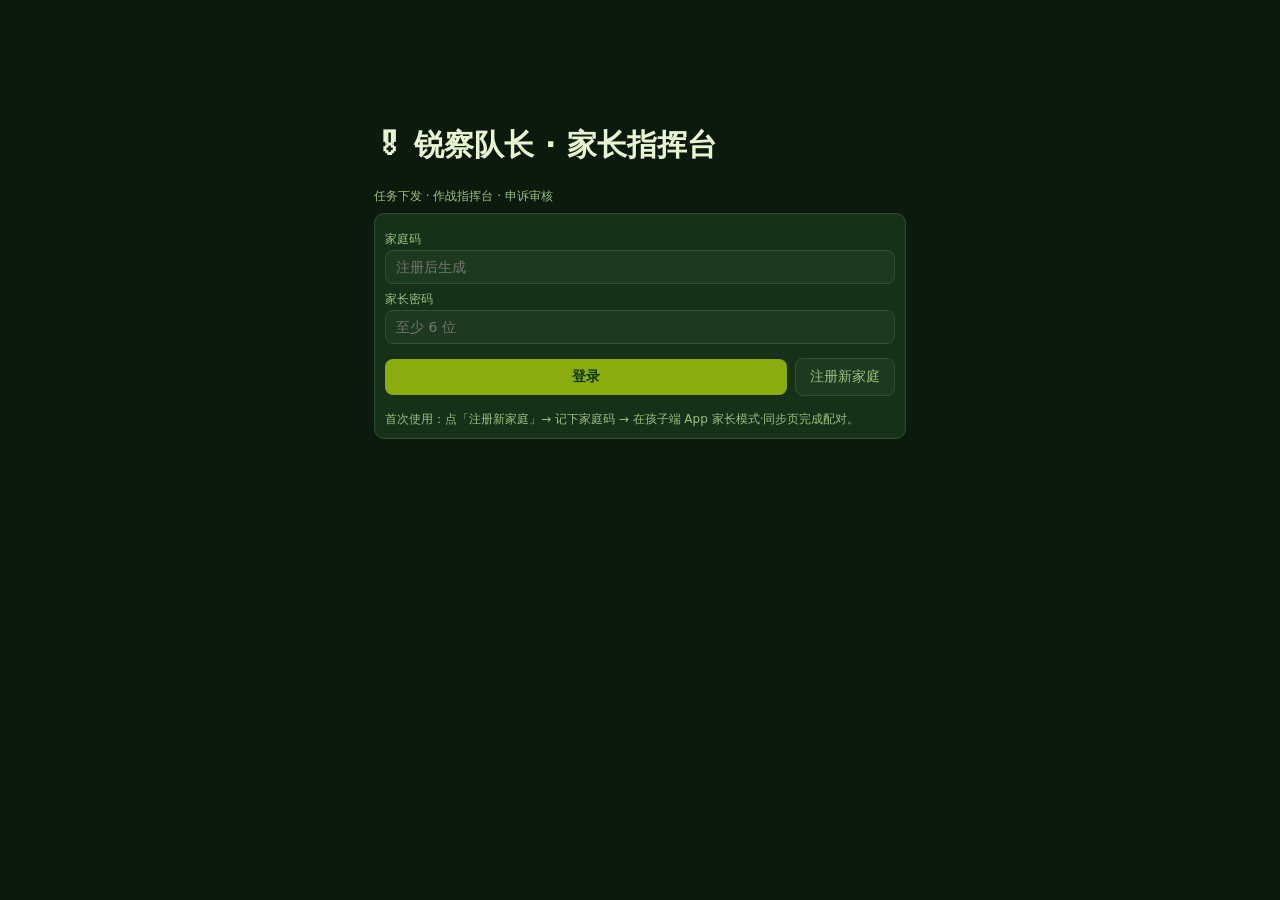
==== commit 1eb9b637: "refactor: 战况和战绩合并为「作战指挥台」 UI 改造： - 删除原'战况'独立 Tab - '战绩' Tab 改名为'作战指挥台'，与'申诉'相邻 - 战况区域变成'统一时间线'子卡片，与统" ====
--- a/static/parent.html
+++ b/static/parent.html
@@ -158,7 +158,44 @@
          padding:10px 16px; border-radius:8px; display:none; z-index:9; max-width:90vw;
          font-size:13px}
 
-  /* 战况事件 */
+  /* 统一时间线（作战指挥台） */
+  .tl-day{margin-top:10px}
+  .tl-day-header{display:flex; justify-content:space-between; align-items:center;
+                 padding:7px 10px; background:var(--panel2); border-radius:6px;
+                 cursor:pointer; user-select:none; font-size:12px; border:1px solid var(--line)}
+  .tl-day-header.collapsed{border-radius:6px}
+  .tl-day-header:hover{background:var(--line)}
+  .tl-day-label{font-weight:700; color:var(--ink)}
+  .tl-day-summary{display:flex; gap:8px; align-items:center; font-size:11px}
+  .tl-day-summary span{padding:1px 5px; border-radius:3px; background:rgba(0,0,0,.15)}
+  .tl-arrow{color:var(--sub); font-size:9px; margin-left:2px}
+  .tl-day-events{margin-top:4px; padding-left:8px; border-left:1px dashed var(--line)}
+  .tl-day-events.hidden{display:none}
+  .tl-ev{display:flex; gap:8px; padding:8px 10px; margin-top:4px;
+        background:var(--panel2); border-radius:0 6px 6px 0;
+        border-left:3px solid var(--sub); font-size:13px; transition:background .2s}
+  .tl-ev:hover{background:var(--line)}
+  .tl-ev-icon{font-size:18px; flex-shrink:0; line-height:1.1}
+  .tl-ev-body{flex:1; min-width:0}
+  .tl-ev-title{display:flex; justify-content:space-between; align-items:center; gap:8px;
+               font-weight:600; color:var(--ink)}
+  .tl-ev-time{color:var(--sub); font-size:11px; font-weight:400; white-space:nowrap}
+  .tl-ev-meta{margin-top:2px; font-size:12px; color:var(--sub);
+              display:flex; align-items:center; gap:6px; flex-wrap:wrap}
+  .tl-ev-thumb{width:32px; height:32px; border-radius:3px; object-fit:cover;
+               border:1px solid var(--line); cursor:pointer; margin-left:auto}
+  .tl-ev-thumb:hover{border-color:var(--light)}
+
+  /* WS 状态指示 */
+  #wsStatus{font-size:11px; display:inline-flex; align-items:center}
+  #wsStatus .dot{width:6px; height:6px; border-radius:50%; margin-right:4px;
+                  transition:background .2s}
+  #wsStatus.connected .dot{background:var(--light)}
+  #wsStatus.connecting .dot{background:var(--gold); animation:pulse 1.2s infinite}
+  #wsStatus.disconnected .dot{background:var(--red)}
+  @keyframes pulse{0%,100%{opacity:.3}50%{opacity:1}}
+
+  /* 战况事件（保留旧样式备用） */
   .ev{border-left:3px solid var(--line); padding:6px 10px; margin-top:5px;
       font-size:13px; background:var(--panel2); border-radius:0 6px 6px 0}
   .ev.done{border-color:var(--light)}
@@ -315,7 +352,7 @@
 <!-- ════ 未登录 ════ -->
 <div id="authView">
   <h1 style="margin-top:60px">🎖 锐察队长 · 家长指挥台</h1>
-  <div class="dim">任务下发 · 实时战况 · 申诉审核</div>
+  <div class="dim">任务下发 · 作战指挥台 · 申诉审核</div>
   <div class="card">
     <label>家庭码</label>
     <input id="familyCode" placeholder="注册后生成">
@@ -372,27 +409,14 @@
     </div>
   </div>
 
-  <!-- Tab 4: 战况 -->
-  <div id="feedTab" class="tab">
-    <div class="card">
-      <div class="card-title">📡 实时战况<span class="sp"></span>
-        <span class="dim" id="feedCount" style="font-size:12px"></span>
-      </div>
-      <div class="filter-bar">
-        <button class="on" id="feedFilterAll" onclick="setFeedFilter('all')">全部</button>
-        <button id="feedFilterCompletion" onclick="setFeedFilter('completion')">打卡</button>
-        <button id="feedFilterMission" onclick="setFeedFilter('mission')">对局</button>
-        <button id="feedFilterAppeal" onclick="setFeedFilter('appeal')">申诉</button>
-      </div>
-      <div id="feed"></div>
-    </div>
-  </div>
-
-  <!-- Tab 5: 战绩 -->
+  <!-- Tab 4: 作战指挥台（战绩+战况合并） -->
   <div id="statsTab" class="tab">
     <div class="card">
-      <div class="card-title">🏆 战绩<span class="sp"></span><span class="dim" id="statsPeriodLabel">近7天</span></div>
-
+      <div class="card-title">📡 作战指挥台<span class="sp"></span>
+        <span class="dim" id="statsPeriodLabel">近7天</span>
+      </div>
+
+      <!-- 顶栏 4 个核心数字 -->
       <div class="stat-hero">
         <div class="big">
           <div class="v" id="statTabDone">-</div>
@@ -413,10 +437,11 @@
       </div>
 
       <div style="text-align:center; margin-bottom:8px">
-        <span class="dim" style="font-size:13px">近7天完成率</span>
+        <span class="dim" style="font-size:13px">完成率</span>
         <div style="font-size:28px; font-weight:800; color:var(--light); line-height:1.1" id="statTabRate">--%</div>
       </div>
 
+      <!-- 7 日折线图 -->
       <div class="chart-box">
         <svg class="chart-svg" id="statsChart" viewBox="0 0 280 120" preserveAspectRatio="none"></svg>
         <div class="chart-legend">
@@ -424,11 +449,24 @@
           <span><span class="dot o"></span>已逾期</span>
         </div>
       </div>
-
-      <div class="card-title" style="margin-top:14px; font-size:14px">📷 今日凭证<span class="sp"></span>
-        <span class="dim" id="evidCount"></span>
-      </div>
-      <div id="evidList" style="display:flex; gap:6px; flex-wrap:wrap; margin-top:6px"></div>
+    </div>
+
+    <!-- 统一时间线（实时战况 + 历史追溯） -->
+    <div class="card" style="margin-top:12px">
+      <div class="card-title">⏱ 统一时间线<span class="sp"></span>
+        <span style="font-size:11px" class="dim" id="wsStatus">
+          <span class="dot" style="display:inline-block;width:6px;height:6px;border-radius:50%;background:var(--sub);margin-right:4px"></span>未连接
+        </span>
+      </div>
+      <div class="filter-bar">
+        <button class="on" id="tlFilterAll" onclick="setTimelineFilter('all')">全部</button>
+        <button id="tlFilterCompletion" onclick="setTimelineFilter('task_completion')">✅ 打卡</button>
+        <button id="tlFilterMission" onclick="setTimelineFilter('mission_result')">🎯 对局</button>
+        <button id="tlFilterAppeal" onclick="setTimelineFilter('appeal_submitted')">⚖️ 申诉</button>
+        <button id="tlFilter7d" onclick="setTimelineRange(7)">近7天</button>
+        <button id="tlFilter30d" onclick="setTimelineRange(30)">近30天</button>
+      </div>
+      <div id="timeline"></div>
     </div>
   </div>
 
@@ -524,8 +562,7 @@
   <button id="navTask" class="on" onclick="switchTab('task')">📋 今日</button>
   <button id="navTmpl" onclick="switchTab('tmpl')">📚 模板</button>
   <button id="navAppeal" onclick="switchTab('appeal')">⚖️ 申诉<span class="badge" id="appealBadge" style="display:none">0</span></button>
-  <button id="navFeed" onclick="switchTab('feed')">📡 战况</button>
-  <button id="navStats" onclick="switchTab('stats')">🏆 战绩</button>
+  <button id="navStats" onclick="switchTab('stats')">📡 作战</button>
   <button id="navAdmin" onclick="switchTab('admin')">⚙️ 设置</button>
 </div>
 
@@ -830,18 +867,15 @@
   $("taskTab").classList.toggle("active", t==="task");
   $("tmplTab").classList.toggle("active", t==="tmpl");
   $("appealTab").classList.toggle("active", t==="appeal");
-  $("feedTab").classList.toggle("active", t==="feed");
   $("statsTab").classList.toggle("active", t==="stats");
   $("adminTab").classList.toggle("active", t==="admin");
   $("navTask").className = t==="task" ? "on" : "";
   $("navTmpl").className = t==="tmpl" ? "on" : "";
   $("navAppeal").className = t==="appeal" ? "on" : "";
-  $("navFeed").className = t==="feed" ? "on" : "";
   $("navStats").className = t==="stats" ? "on" : "";
   $("navAdmin").className = t==="admin" ? "on" : "";
   if(t==="tmpl") loadTemplates();
   if(t==="appeal") loadAppeals("PENDING");
-  if(t==="feed") renderFeed();
   if(t==="stats") loadStats();
   if(t==="admin") loadAdmin();
   // FAB 只在「今日」页显示
@@ -1483,41 +1517,174 @@
 }
 
 // ============================================================
-// 战况（实时事件流）
+// 作战指挥台（统一时间线）
 // ============================================================
-const FEED_FILTERS = {
-  all: ev => true,
-  completion: ev => ev.kind === "task_completion",
-  mission: ev => ev.kind === "mission_result",
-  appeal: ev => ev.kind === "appeal_submitted"
-};
-
-function setFeedFilter(f){
-  feedFilter = f;
+let timelineDays = 7;       // 默认近7天
+let timelineKind = 'all';    // 筛选类型
+let timelineData = [];       // 拍平的事件列表
+let timelineByDay = {};      // 按天分组
+let timelineDaysList = [];   // 天列表（用于顺序）
+let collapsedDays = {};      // 哪些天折叠了
+
+async function loadTimeline(){
+  try {
+    const j = await api(`/api/parent/history?since_days=${timelineDays}${timelineKind!=='all'?'&kind='+timelineKind:''}`);
+    timelineByDay = j.by_day || {};
+    timelineDaysList = j.days || [];
+    // 拍平
+    timelineData = [];
+    for(const day of timelineDaysList){
+      for(const ev of (timelineByDay[day]||[])){
+        timelineData.push({...ev, day});
+      }
+    }
+    collapsedDays = {};
+    renderTimeline();
+  } catch(e){
+    $("timeline").innerHTML = '<div class="dim" style="padding:16px;text-align:center">加载失败 '+esc(e.message)+'</div>';
+  }
+}
+
+function setTimelineFilter(k){
+  timelineKind = k;
   ["All","Completion","Mission","Appeal"].forEach(name => {
-    const btn = $("feedFilter"+name);
-    btn.classList.toggle("on", name.toLowerCase() === f || (f==="all" && name==="All"));
+    const id = "tlFilter" + name;
+    const el = $(id);
+    if(el) el.classList.toggle("on", k==="all" ? name==="All" : k.includes(name.toLowerCase()));
   });
-  renderFeed();
-}
-
-function addFeed(ev){
-  // ⚠️ 隐私：拍照任务的图片本身就不在事件流里，但题目要求"战况看不到需要拍照的任务详情"——
-  // 战况只显示标题+状态，照片只能去「申诉」页查看凭证。
-  allEvents.unshift(ev);
-  if(allEvents.length > 100) allEvents.length = 100;
-  $("feedCount").textContent = allEvents.length + " 条";
-  if($("feedTab").classList.contains("active")) renderFeed();
-}
-
-function renderFeed(){
-  const filtered = allEvents.filter(FEED_FILTERS[feedFilter] || (()=>true));
-  $("feed").innerHTML = filtered.slice(0, 50).map(ev => {
-    const cls = ev.kind === "task_completion" ? (ev.data.state==="DONE" ? "done" : "overdue")
-              : ev.kind === "mission_result" ? "mission"
-              : ev.kind === "appeal_submitted" ? "evid" : "";
-    return `<div class="ev ${cls}">${ev.html}</div>`;
-  }).join("") || '<div class="empty"><div class="icon">📡</div><div>暂无事件</div></div>';
+  loadTimeline();
+}
+
+function setTimelineRange(days){
+  timelineDays = days;
+  ["7d","30d"].forEach(s => {
+    const el = $("tlFilter"+s.replace("d","d").replace("7d","7d").replace("30d","30d"));
+    if(el) el.classList.toggle("on", false);
+  });
+  const el = $(timelineDays===7?"tlFilter7d":"tlFilter30d");
+  if(el) el.classList.toggle("on", true);
+  loadTimeline();
+}
+
+function renderTimeline(){
+  const el = $("timeline");
+  if(!timelineData.length){
+    el.innerHTML = '<div class="dim" style="padding:20px;text-align:center;font-size:13px">📭 暂无事件记录</div>';
+    return;
+  }
+  el.innerHTML = timelineDaysList.map(day => {
+    const evs = timelineByDay[day]||[];
+    const summaries = {};
+    // 算每日小计
+    const done = evs.filter(e=>e.kind==="task_completion"&&e.state==="DONE").length;
+    const overdue = evs.filter(e=>e.kind==="task_completion"&&e.state==="OVERDONE").length;
+    const merit = evs.reduce((s,e)=>s+(e.merit_delta||0),0);
+    const collapsed = collapsedDays[day];
+    const subDays = ["周日","周一","周二","周三","周四","周五","周六"];
+    const d = new Date(day);
+    const weekday = subDays[d.getDay()];
+    return `<div class="tl-day">
+      <div class="tl-day-header ${collapsed?'collapsed':''}" onclick="toggleDay('${day}')">
+        <span class="tl-day-label">${day} ${weekday}</span>
+        <span class="tl-day-summary">
+          ${done?`<span style="color:var(--light)">✅${done}</span>`:""}
+          ${overdue?`<span style="color:var(--red)">❌${overdue}</span>`:""}
+          ${merit?`<span style="color:var(--gold)">功${merit>0?'+':''}${merit}</span>`:""}
+          <span style="color:var(--sub);font-size:11px">${evs.length} 条</span>
+          <span class="tl-arrow">${collapsed?"▼":"▲"}</span>
+        </span>
+      </div>
+      <div class="tl-day-events ${collapsed?'hidden':''}">
+        ${evs.map(ev => renderTimelineEvent(ev)).join("")}
+      </div>
+    </div>`;
+  }).join("");
+}
+
+function toggleDay(day){
+  collapsedDays[day] = !collapsedDays[day];
+  renderTimeline();
+}
+
+function renderTimelineEvent(ev){
+  const ts = formatTime(ev.created_at);
+  const device = esc(ev.device_name||"");
+  if(ev.kind === "task_completion"){
+    const ok = ev.state === "DONE";
+    const icon = ok ? "✅" : "❌";
+    const cls = ok ? "border-left-color:var(--light)" : "border-left-color:var(--red)";
+    const meritTxt = ev.merit_delta ? (ev.merit_delta>0?`+${ev.merit_delta}`:ev.merit_delta) : "";
+    return `<div class="tl-ev" style="${cls}">
+      <div class="tl-ev-icon">${icon}</div>
+      <div class="tl-ev-body">
+        <div class="tl-ev-title">${esc(ev.title||"未知任务")} <span class="tl-ev-time">${ts}</span></div>
+        <div class="tl-ev-meta">
+          ${ok?"已完成":"已逾期"}
+          ${meritTxt?`<span style="color:${ev.merit_delta>0?'var(--gold)':'var(--red)'}"> ${meritTxt}功</span>`:""}
+          ${ev.evidence_id?`<img class="tl-ev-thumb" src="/api/evidence/${ev.evidence_id}?token=${parentToken}" onclick="openLightbox(${ev.evidence_id},'${esc(ev.title)}','${ts}')">`:""}
+          ${device?`<span class="dim"> · ${device}</span>`:""}
+        </div>
+      </div>
+    </div>`;
+  }
+  if(ev.kind === "mission_result"){
+    const score = ev.score||"";
+    return `<div class="tl-ev" style="border-left-color:var(--gold)">
+      <div class="tl-ev-icon">🎯</div>
+      <div class="tl-ev-body">
+        <div class="tl-ev-title">${esc(ev.title||"对局")} <span class="tl-ev-time">${ts}</span></div>
+        <div class="tl-ev-meta">
+          ${ev.result||"已完成"}
+          ${score?` <span style="color:var(--gold)">${score}分</span>`:""}
+          ${device?`<span class="dim"> · ${device}</span>`:""}
+        </div>
+      </div>
+    </div>`;
+  }
+  if(ev.kind === "appeal_submitted"){
+    return `<div class="tl-ev" style="border-left-color:var(--blue)">
+      <div class="tl-ev-icon">⚖️</div>
+      <div class="tl-ev-body">
+        <div class="tl-ev-title">${esc(ev.title||"申诉")} <span class="tl-ev-time">${ts}</span></div>
+        <div class="tl-ev-meta">
+          申诉状态: ${ev.appeal_status||"待处理"}
+          ${device?`<span class="dim"> · ${device}</span>`:""}
+        </div>
+      </div>
+    </div>`;
+  }
+  return `<div class="tl-ev" style="border-left-color:var(--sub)">
+    <div class="tl-ev-icon">📡</div>
+    <div class="tl-ev-body">
+      <div class="tl-ev-title">${esc(ev.kind)} <span class="tl-ev-time">${ts}</span></div>
+    </div>
+  </div>`;
+}
+
+// WebSocket 实时推送：收到事件直接插入时间线顶部
+function onTimelinePush(ev){
+  // ev: {kind, data:{...}, created_at, device_name}
+  const p = ev.data||{};
+  const day = new Date(ev.created_at||Date.now()*1000).toISOString().slice(0,10);
+  const parsed = {
+    id: 'live-'+Date.now(),
+    kind: ev.kind,
+    created_at: ev.created_at||Math.floor(Date.now()/1000),
+    device_name: ev.device_name||"",
+    task_id: p.task_id||"",
+    title: p.title||"",
+    state: p.state||"",
+    merit_delta: p.merit_delta||0,
+    points_delta: p.points_delta||0,
+    evidence_id: p.evidence_id,
+    day: day,
+  };
+  if(timelineKind!=="all" && ev.kind!==timelineKind) return;
+  if(!timelineByDay[day]){ timelineByDay[day]=[]; }
+  timelineByDay[day].unshift(parsed);
+  if(!timelineDaysList.includes(day)){ timelineDaysList.unshift(day); }
+  // 更新 totals（简单刷新数字）
+  if($("statsTab").classList.contains("active")) renderTimeline();
 }
 
 // ── 大图查看器 ────────────────────────────────────────────────
@@ -1547,12 +1714,9 @@
     $("statTabMerit").textContent = (s.merit > 0 ? '+' : '') + s.merit;
     $("statTabPoints").textContent = (s.points > 0 ? '+' : '') + s.points;
     $("statTabRate").textContent = s.completion_rate + '%';
-    // 画折线图
     drawStatsChart(statsJ.days || []);
-    // 今日凭证
-    const allTodayEvid = Object.values(taskEvidence).flat();
-    $("evidCount").textContent = `共 ${allTodayEvid.length} 张`;
-    if(allTodayEvid.length){
+    // 加载统一时间线
+    loadTimeline();
       $("evidList").innerHTML = allTodayEvid.slice(0,12).map(e =>
         `<img style="width:56px;height:56px;border-radius:4px;border:1px solid var(--line);object-fit:cover;cursor:pointer"
            src="/api/evidence/${e.id}?token=${parentToken}" onclick="openLightbox(${e.id},'${esc(e.title)}','${formatTime(e.at)}')">`
@@ -1704,24 +1868,38 @@
   }
 }
 
+function updateWsStatus(status){
+  const el = $("wsStatus");
+  if(!el) return;
+  el.className = status;
+  const labels = {connected:"已实时同步",connecting:"连接中…",disconnected:"未连接"};
+  el.innerHTML = `<span class="dot"></span>${labels[status]||status}`;
+}
+
 function connectWS(){
   if(ws) ws.close();
+  updateWsStatus("connecting");
   const proto = location.protocol==="https:"?"wss":"ws";
   ws = new WebSocket(`${proto}://${location.host}/ws/parent?token=${encodeURIComponent(parentToken)}`);
+  ws.onopen = () => updateWsStatus("connected");
   ws.onmessage = e => {
     try{
       const m = JSON.parse(e.data);
       if(m.type==="device_status") renderDevStatus(m);
       else if(m.type==="event") {
         renderEvent(m.event);
-        // task_completion / mission_result 进来就刷新今日状态
+        onTimelinePush(m.event);        // 实时推入时间线
         const k = m.event.kind;
         if(k==="task_completion"||k==="mission_result") loadTodayStates();
       }
-      else if(m.type==="events_backlog") (m.events||[]).slice().reverse().forEach(renderEvent);
+      else if(m.type==="events_backlog") (m.events||[]).slice().reverse().forEach(e => { renderEvent(e); onTimelinePush(e); });
     }catch(_){}
   };
-  ws.onclose = () => { setTimeout(() => { if(parentToken) connectWS(); }, 5000); };
+  ws.onerror = () => updateWsStatus("disconnected");
+  ws.onclose = () => {
+    updateWsStatus("disconnected");
+    setTimeout(() => { if(parentToken) connectWS(); }, 5000);
+  };
 }
 
 function renderEvent(ev){
